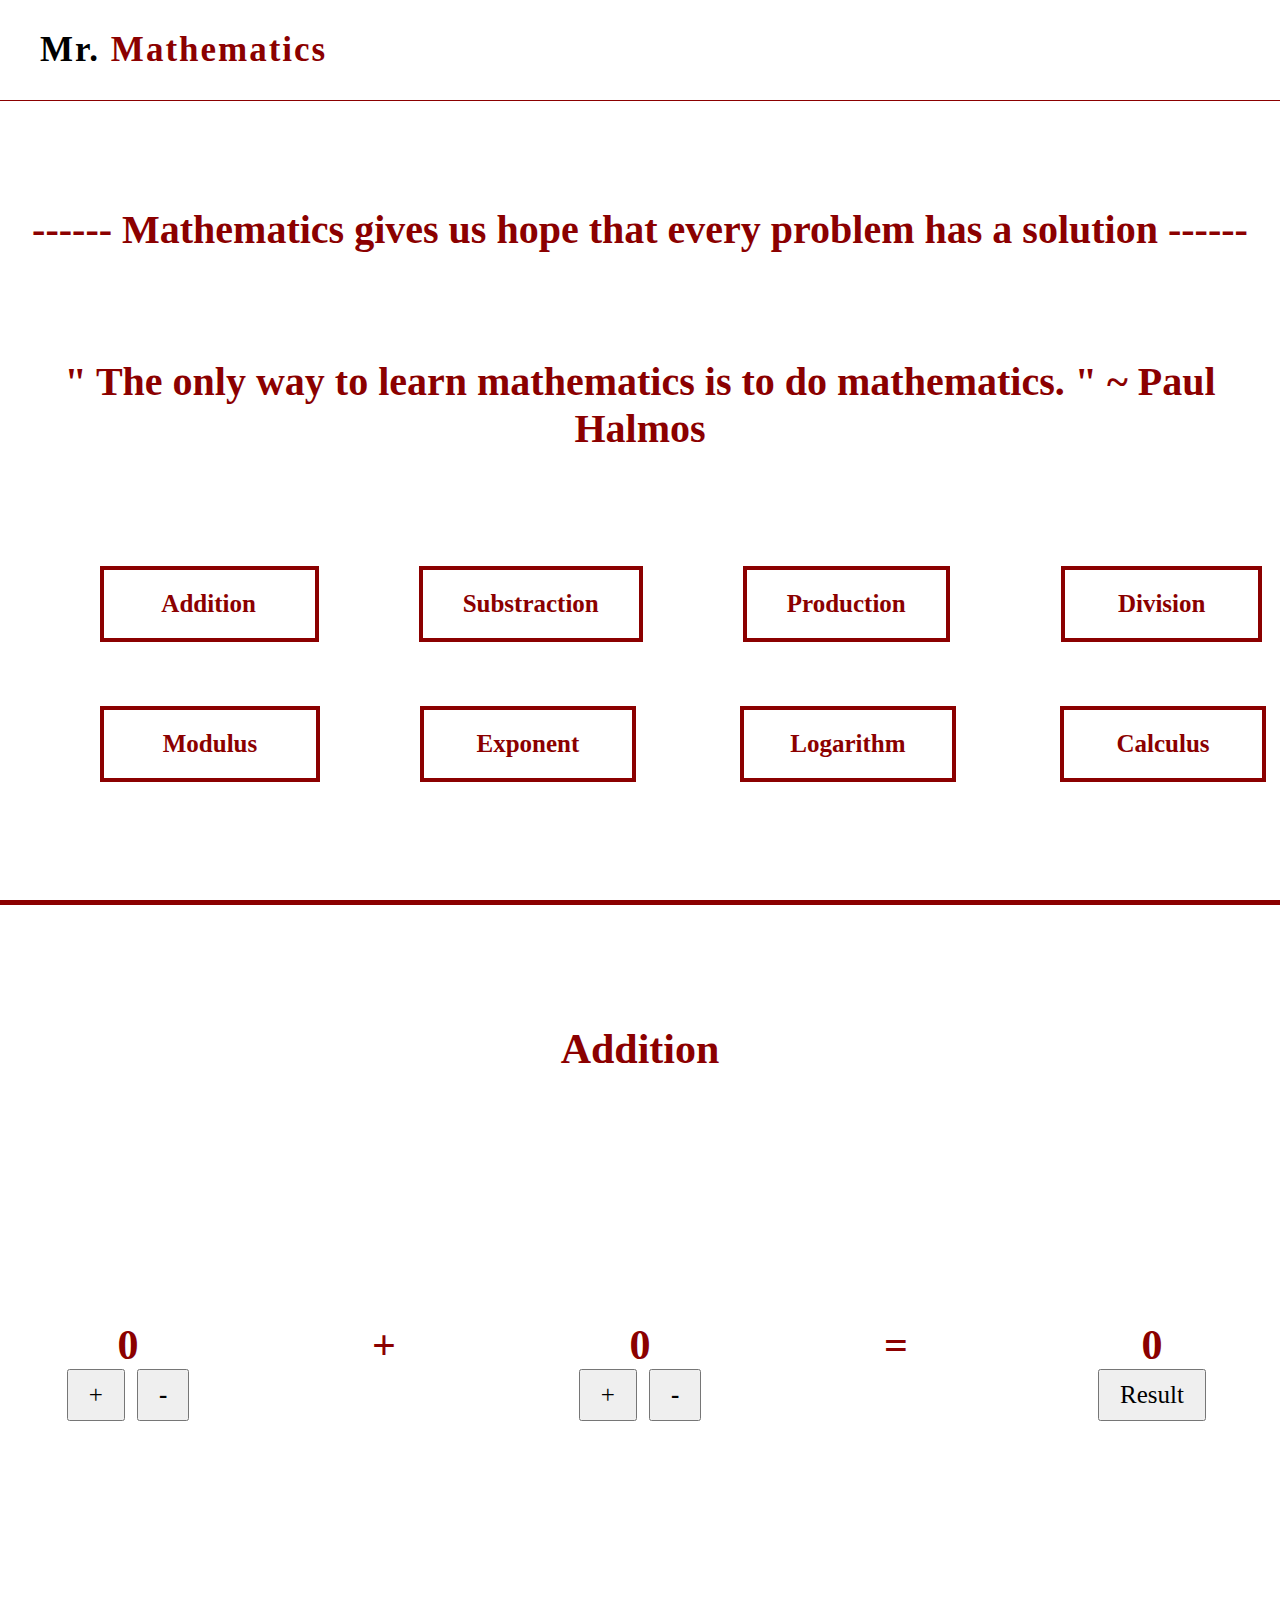
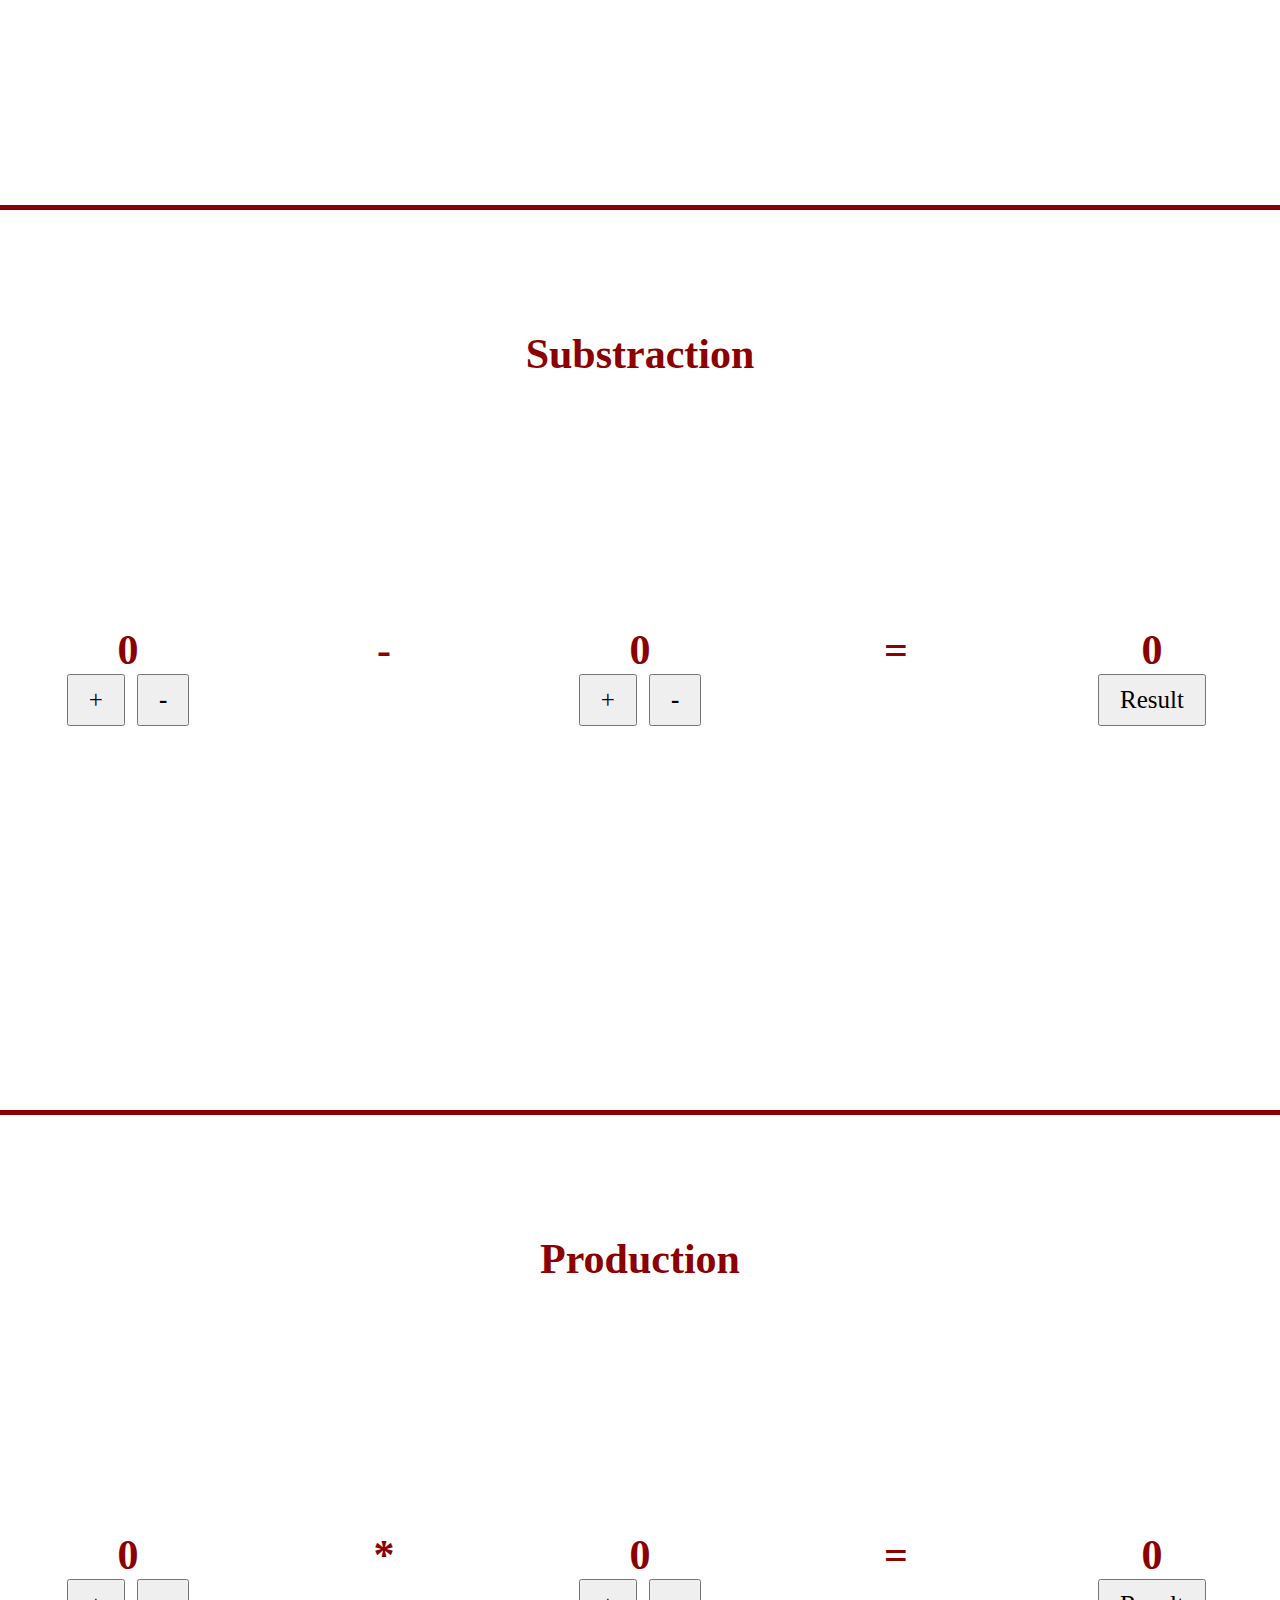
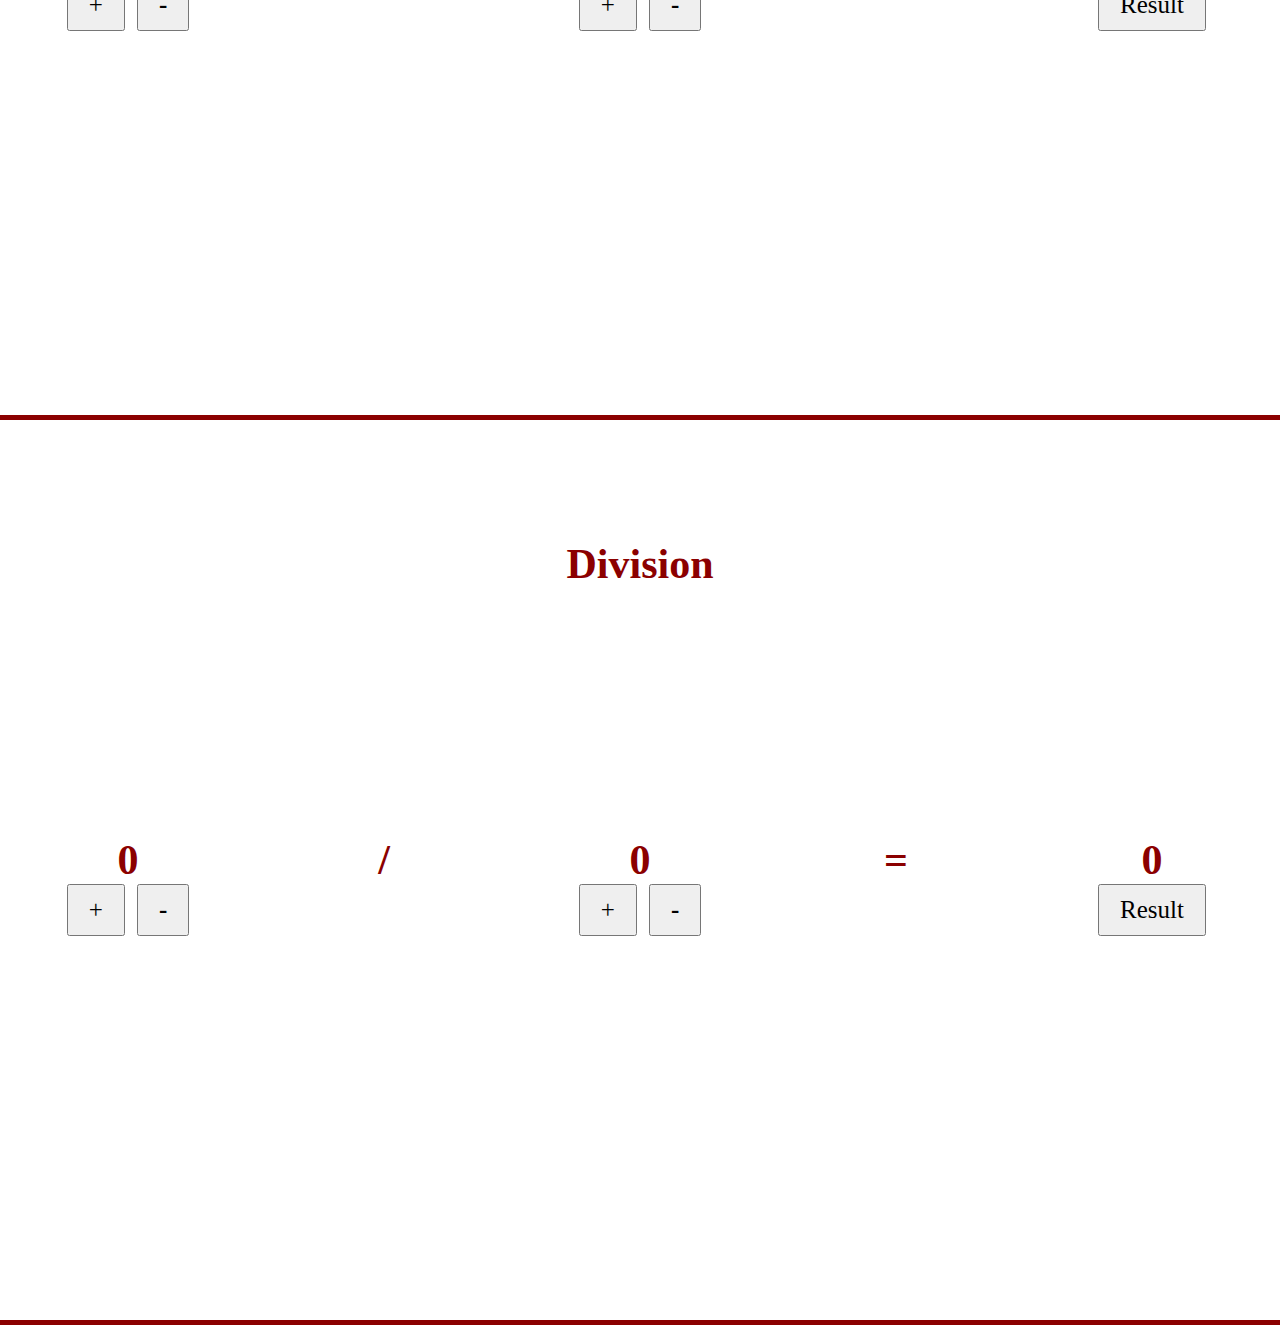
==== index.html @ 3b02fcf0 "Mr. Mathematics" ====
<!DOCTYPE html>

    <html lang="en">

        <head>

            <meta charset="UTF-8">
            <meta http-equiv="X-UA-Compatible" content="IE=edge">
            <meta name="viewport" content="width=device-width, initial-scale=1.0">
            <title>Mr. Mathematics</title>
            <link rel="stylesheet" href="main.css">

        </head>

        <body>
            
            <section class="banner">

                <div class="logo">

                    <h1><snap id="mr">Mr.</snap> <snap id="math">Mathematics</snap></h1>

                </div>

                <hr color="darkred" size="1px">

                <h3> ------ Mathematics gives us hope that every problem has a solution ------ </h3>

                <h2>" The only way to learn mathematics is to do mathematics. " ~ Paul Halmos</h2>

                <div class="row">

                    <div class="col">

                        <a href="#addition" class="button">&nbsp;&nbsp; Addition &nbsp;&nbsp;</a>

                    </div>

                    <div class="col">

                        <a href="#substraction" class="button">Substraction</a>

                    </div>

                    <div class="col">

                        <a href="#production" class="button">Production</a>

                    </div>

                    <div class="col">

                        <a href="#division" class="button">&nbsp;&nbsp;Division&nbsp;&nbsp;</a>

                    </div>

                </div>

                <div class="row">

                    <div class="col">

                        <a href="#" class="button">&nbsp;&nbsp; Modulus &nbsp;&nbsp;</a>

                    </div>

                    <div class="col">

                        <a href="#" class="button">&nbsp;&nbsp;Exponent&nbsp;&nbsp;</a>

                    </div>

                    <div class="col">

                        <a href="#" class="button">&nbsp;Logarithm&nbsp;</a>

                    </div>

                    <div class="col">

                        <a href="#" class="button">&nbsp;&nbsp;Calculus&nbsp;&nbsp;</a>

                    </div>

                </div>

            </section>

            <hr color="darkred" size="5px">

            <section class="addition" id="addition">
                
                <h1>Addition</h1>

                <div class="add-row">

                    <div class="add-col" id="add-col-1">

                        <h1 id="count-el">0</h1>
                        <button id="increment1" onclick="increment1()">+</button><snap>&nbsp;&nbsp;</snap>
                        <button id="decrement1" onclick="decrement1()">-</button>

                    </div>

                    <div class="add-col">

                        <h1>+</h1>

                    </div>

                    <div class="add-col" id="add-col-2">

                        <h1 id="count-el1">0</h1>
                        <button id="increment2" onclick="increment2()">+</button><snap>&nbsp;&nbsp;</snap>
                        <button id="decrement2" onclick="decrement2()">-</button>

                    </div>

                    <div class="add-col">

                        <h1>=</h1>

                    </div>

                    <div class="add-col" id="add-col-4">

                        <h1 id="sum-el">0</h1>
                        <button id="sum" onclick="sum()">Result</button>

                    </div>

                </div>

            </section>

            <hr color="darkred" size="5px">
            
            <section class="substraction" id="substraction">

                <h1>Substraction</h1>

                <div class="sub-row">

                    <div class="sub-col">

                        <h1 id="count-el2">0</h1>
                        <button id="increment3" onclick="increment3()">+</button><snap>&nbsp;&nbsp;</snap>
                        <button id="decrement3" onclick="decrement3()">-</button>

                    </div>

                    <div class="add-col">

                        <h1>-</h1>

                    </div>

                    <div class="sub-col">

                        <h1 id="count-el3">0</h1>
                        <button id="increment4" onclick="increment4()">+</button><snap>&nbsp;&nbsp;</snap>
                        <button id="decrement4" onclick="decrement4()">-</button>

                    </div>

                    <div class="sub-col">

                        <h1>=</h1>

                    </div>

                    <div class="sub-col">

                        <h1 id="sub-el">0</h1>
                        <button id="sub" onclick="sub()">Result</button>

                    </div>

                </div>

            </section>

            <hr color="darkred" size="5px">

            <section class="production" id="production">

                <h1>Production</h1>

                <div class="prod-row">

                    <div class="prod-col">

                        <h1 id="count-el4">0</h1>
                        <button id="increment5" onclick="increment5()">+</button><snap>&nbsp;&nbsp;</snap>
                        <button id="decrement5" onclick="decrement5()">-</button>

                    </div>

                    <div class="add-col">

                        <h1>*</h1>

                    </div>

                    <div class="prod-col">

                        <h1 id="count-el5">0</h1>
                        <button id="increment6" onclick="increment6()">+</button><snap>&nbsp;&nbsp;</snap>
                        <button id="decrement6" onclick="decrement6()">-</button>

                    </div>

                    <div class="prod-col">

                        <h1>=</h1>

                    </div>

                    <div class="prod-col">

                        <h1 id="prod-el">0</h1>
                        <button id="prod" onclick="prod()">Result</button>

                    </div>

                </div>

            </section>

            <hr color="darkred" size="5px">

            <section class="division" id="division">

                <h1>Division</h1>

                <div class="div-row">

                    <div class="div-col">

                        <h1 id="count-el6">0</h1>
                        <button id="increment7" onclick="increment7()">+</button><snap>&nbsp;&nbsp;</snap>
                        <button id="decrement7" onclick="decrement7()">-</button>

                    </div>

                    <div class="div-col">

                        <h1>/</h1>

                    </div>

                    <div class="div-col">

                        <h1 id="count-el7">0</h1>
                        <button id="increment8" onclick="increment8()">+</button><snap>&nbsp;&nbsp;</snap>
                        <button id="decrement8" onclick="decrement8()">-</button>

                    </div>

                    <div class="div-col">

                        <h1>=</h1>

                    </div>

                    <div class="div-col">

                        <h1 id="div-el">0</h1>
                        <button id="div" onclick="div()">Result</button>

                    </div>

                </div>

            </section>

            <hr color="darkred" size="5px">

            <!-- JavaScript -->

            <!-- addition -->

            <script>
                
                let countel = document.getElementById("count-el");
                let countel1 = document.getElementById("count-el1");
                let sumel = document.getElementById("sum-el");
                
                let countel2 = document.getElementById("count-el2");
                let countel3 = document.getElementById("count-el3");
                let subel = document.getElementById("sub-el");

                let countel4 = document.getElementById("count-el4");
                let countel5 = document.getElementById("count-el5");
                let prodel = document.getElementById("prod-el");

                let countel6 = document.getElementById("count-el6");
                let countel7 = document.getElementById("count-el7");
                let divel = document.getElementById("div-el");

                let count1 = 0;
                let count2 = 0;
                let sumC = 0;

                let count3 = 0;
                let count4 = 0;
                let subC = 0;

                let count5 = 0;
                let count6 = 0;
                let prodC = 0;
                
                let count7 = 0;
                let count8 = 0;
                let divC = 0;

                function increment1(){

                    count1++;
                    countel.innerText = count1;

                }

                function decrement1(){

                    count1--;
                    countel.innerText = count1;

                }

                function increment2() {
                    
                    count2++;
                    countel1.innerText = count2;

                }

                function decrement2() {

                    count2--;
                    countel1.innerText = count2;

                }

                function sum() {
                    sumC = count1 + count2;
                    sumel.innerText = sumC;
                }

                function increment3() {

                    count3++;
                    countel2.innerText = count3;

                }

                function decrement3() {

                    count3--;
                    countel2.innerText = count3;

                }

                function increment4() {

                    count4++;
                    countel3.innerText = count4;

                }

                function decrement4() {

                    count4--;
                    countel3.innerText = count4;

                }

                function sub() {
                    
                    subC = count3 - count4;
                    subel.innerText = subC;

                }

                function increment5() {

                    count5++;
                    countel4.innerText = count5;

                }

                function decrement5() {

                    count5--;
                    countel4.innerText = count5;

                }

                function increment6() {

                    count6++;
                    countel5.innerText = count6;

                }

                function decrement6() {

                    count6--;
                    countel5.innerText = count6;

                }

                function prod() {

                    prodC = count5 * count6;
                    prodel.innerText = prodC;

                }

                function increment7() {

                    count7++;
                    countel6.innerText = count7;

                }

                function decrement7() {

                    count7--;
                    countel6.innerText = count7;

                }

                function increment8() {

                    count8++;
                    countel7.innerText = count8;

                }

                function decrement8() {

                    count8--;
                    countel7.innerText = count8;

                }

                function div() {

                    divC = count7 / count8;
                    divel.innerText = divC;

                }

            </script>

        </body>

    </html>
---- main.css ----
:root{
    --text-white: #ffff;
    --text-dark: #00000;
    --text-darkred: darkred;
}

*{
    padding: 0;
    margin: 0;
    font-family: "sans-serif";
}

.banner {
    min-height: 100vh;
    width: auto;
    /* background-image: linear-gradient(rgba(117, 117, 117, 0.7), rgba(122, 122, 122, 0.7)), url("banner.jpg"); */
    background-position: center;
    background-size: cover;
    position: relative;
}

.logo h1{
    /* position: flex; */
    padding: 30px 40px;
    font-size: 35px;
    letter-spacing: 2px;
}

#mr{
    color: rgb(0, 0, 0);
}

#math{
    color: var(--text-darkred)
}

.banner h2{
    text-align: center;
    font-size: 40px;
    font-family: 'Dancing Script';
    color: var(--text-darkred);
    padding-top: 105px;
    padding-bottom: 50px;
}

.banner h3{
    text-align: center;
    font-size: 40px;
    font-family: 'Dancing Script';
    color: var(--text-darkred);
    padding-top: 105px;
}

.row{
    margin-top: 5%;
    display: flex;
    justify-content: space-between;
}

.col{
    flex-basis: 30%;
    margin-left: 100px;
}

.button{
    display: inline-block;
    text-decoration: none;
    color: var(--text-dark);
    font-size: 25px;
    font-weight: bold;
    border: 4px solid darkred;
    background: transparent;
    text-align: center;
    padding-top: 20px;
    padding-bottom: 20px;
    padding-left: 40px;
    padding-right: 40px;
    /* background: transparent; */
    position: relative;
    cursor: pointer;
    transition: 0.5s;
    color: darkred;
}

.button:hover{
    border: 4px solid rgb(0, 0, 0);
    background: transparent;
    color: #000;
}

.addition{
    min-height: 100vh;
}

.addition h1{
    text-align: center;
    padding-top: 120px;
    font-size: 42px;
    color: var(--text-darkred);
    padding-bottom: 0px;
}

.add-row{
    margin-top: 10%;
    display: flex;
    justify-content: space-between;
}

.add-col{
    flex-basis: 60%;
    text-align: center;
}

.add-col-1{
    border: 2px solid rgb(212, 182, 182);
}

#increment1{
    padding-top: 10px;
    padding-bottom: 10px;
    padding-left: 20px;
    padding-right: 20px;
    font-size: 25px;
    /* background:rgb(212, 182, 182);
    border: 1px solid rgb(212, 182, 182); */
}

#decrement1{
    padding-top: 10px;
    padding-bottom: 10px;
    padding-left: 20px;
    padding-right: 20px;
    font-size: 25px;
    font-weight: bold;
    /* background:rgb(212, 182, 182);
    border: 1px solid rgb(212, 182, 182); */
}

#increment2{
    padding-top: 10px;
    padding-bottom: 10px;
    padding-left: 20px;
    padding-right: 20px;
    font-size: 25px;
    /* background:rgb(212, 182, 182);
    border: 1px solid rgb(212, 182, 182); */
}

#decrement2{
    padding-top: 10px;
    padding-bottom: 10px;
    padding-left: 20px;
    padding-right: 20px;
    font-size: 25px;
    font-weight: bold;
    /* background:rgb(212, 182, 182);
    border: 1px solid rgb(212, 182, 182); */
}

#sum{
    padding-top: 10px;
    padding-bottom: 10px;
    padding-left: 20px;
    padding-right: 20px;
    font-size: 25px;
    font-weight: normal;
    /* background:rgb(212, 182, 182);
    border: 1px solid rgb(212, 182, 182); */
}

.substraction{
    min-height: 100vh;
}

.substraction h1{
    text-align: center;
    padding-top: 120px;
    font-size: 42px;
    color: var(--text-darkred);
    padding-bottom: 0px;
}

.sub-row{
    margin-top: 10%;
    display: flex;
    justify-content: space-between;
}

.sub-col{
    flex-basis: 60%;
    text-align: center;
}

#increment3{
    padding-top: 10px;
    padding-bottom: 10px;
    padding-left: 20px;
    padding-right: 20px;
    font-size: 25px;
    /* background:rgb(212, 182, 182);
    border: 1px solid rgb(212, 182, 182); */
}

#decrement3{
    padding-top: 10px;
    padding-bottom: 10px;
    padding-left: 20px;
    padding-right: 20px;
    font-size: 25px;
    font-weight: bold;
    /* background:rgb(212, 182, 182);
    border: 1px solid rgb(212, 182, 182); */
}

#increment4{
    padding-top: 10px;
    padding-bottom: 10px;
    padding-left: 20px;
    padding-right: 20px;
    font-size: 25px;
    /* background:rgb(212, 182, 182);
    border: 1px solid rgb(212, 182, 182); */
}

#decrement4{
    padding-top: 10px;
    padding-bottom: 10px;
    padding-left: 20px;
    padding-right: 20px;
    font-size: 25px;
    font-weight: bold;
    /* background:rgb(212, 182, 182);
    border: 1px solid rgb(212, 182, 182); */
}

#sub{
    padding-top: 10px;
    padding-bottom: 10px;
    padding-left: 20px;
    padding-right: 20px;
    font-size: 25px;
    font-weight: normal;
    /* background:rgb(212, 182, 182);
    border: 1px solid rgb(212, 182, 182); */
}

.production{
    min-height: 100vh;
}

.production h1{
    text-align: center;
    padding-top: 120px;
    font-size: 42px;
    color: var(--text-darkred);
    padding-bottom: 0px;
}

.prod-row{
    margin-top: 10%;
    display: flex;
    justify-content: space-between;
}

.prod-col{
    flex-basis: 60%;
    text-align: center;
}

.prod-col-1{
    border: 2px solid rgb(212, 182, 182);
}

#increment5{
    padding-top: 10px;
    padding-bottom: 10px;
    padding-left: 20px;
    padding-right: 20px;
    font-size: 25px;
    /* background:rgb(212, 182, 182);
    border: 1px solid rgb(212, 182, 182); */
}

#decrement5{
    padding-top: 10px;
    padding-bottom: 10px;
    padding-left: 20px;
    padding-right: 20px;
    font-size: 25px;
    font-weight: bold;
    /* background:rgb(212, 182, 182);
    border: 1px solid rgb(212, 182, 182); */
}

#increment6{
    padding-top: 10px;
    padding-bottom: 10px;
    padding-left: 20px;
    padding-right: 20px;
    font-size: 25px;
    /* background:rgb(212, 182, 182);
    border: 1px solid rgb(212, 182, 182); */
}

#decrement6{
    padding-top: 10px;
    padding-bottom: 10px;
    padding-left: 20px;
    padding-right: 20px;
    font-size: 25px;
    font-weight: bold;
    /* background:rgb(212, 182, 182);
    border: 1px solid rgb(212, 182, 182); */
}

#prod{
    padding-top: 10px;
    padding-bottom: 10px;
    padding-left: 20px;
    padding-right: 20px;
    font-size: 25px;
    font-weight: normal;
    /* background:rgb(212, 182, 182);
    border: 1px solid rgb(212, 182, 182); */
}

.division{
    min-height: 100vh;
}

.division h1{
    text-align: center;
    padding-top: 120px;
    font-size: 42px;
    color: var(--text-darkred);
    padding-bottom: 0px;
}

.div-row{
    margin-top: 10%;
    display: flex;
    justify-content: space-between;
}

.div-col{
    flex-basis: 60%;
    text-align: center;
}

.div-col-1{
    border: 2px solid rgb(212, 182, 182);
}

#increment7{
    padding-top: 10px;
    padding-bottom: 10px;
    padding-left: 20px;
    padding-right: 20px;
    font-size: 25px;
    /* background:rgb(212, 182, 182);
    border: 1px solid rgb(212, 182, 182); */
}

#decrement7{
    padding-top: 10px;
    padding-bottom: 10px;
    padding-left: 20px;
    padding-right: 20px;
    font-size: 25px;
    font-weight: bold;
    /* background:rgb(212, 182, 182);
    border: 1px solid rgb(212, 182, 182); */
}

#increment8{
    padding-top: 10px;
    padding-bottom: 10px;
    padding-left: 20px;
    padding-right: 20px;
    font-size: 25px;
    /* background:rgb(212, 182, 182);
    border: 1px solid rgb(212, 182, 182); */
}

#decrement8{
    padding-top: 10px;
    padding-bottom: 10px;
    padding-left: 20px;
    padding-right: 20px;
    font-size: 25px;
    font-weight: bold;
    /* background:rgb(212, 182, 182);
    border: 1px solid rgb(212, 182, 182); */
}

#div{
    padding-top: 10px;
    padding-bottom: 10px;
    padding-left: 20px;
    padding-right: 20px;
    font-size: 25px;
    font-weight: normal;
    /* background:rgb(212, 182, 182);
    border: 1px solid rgb(212, 182, 182); */
}
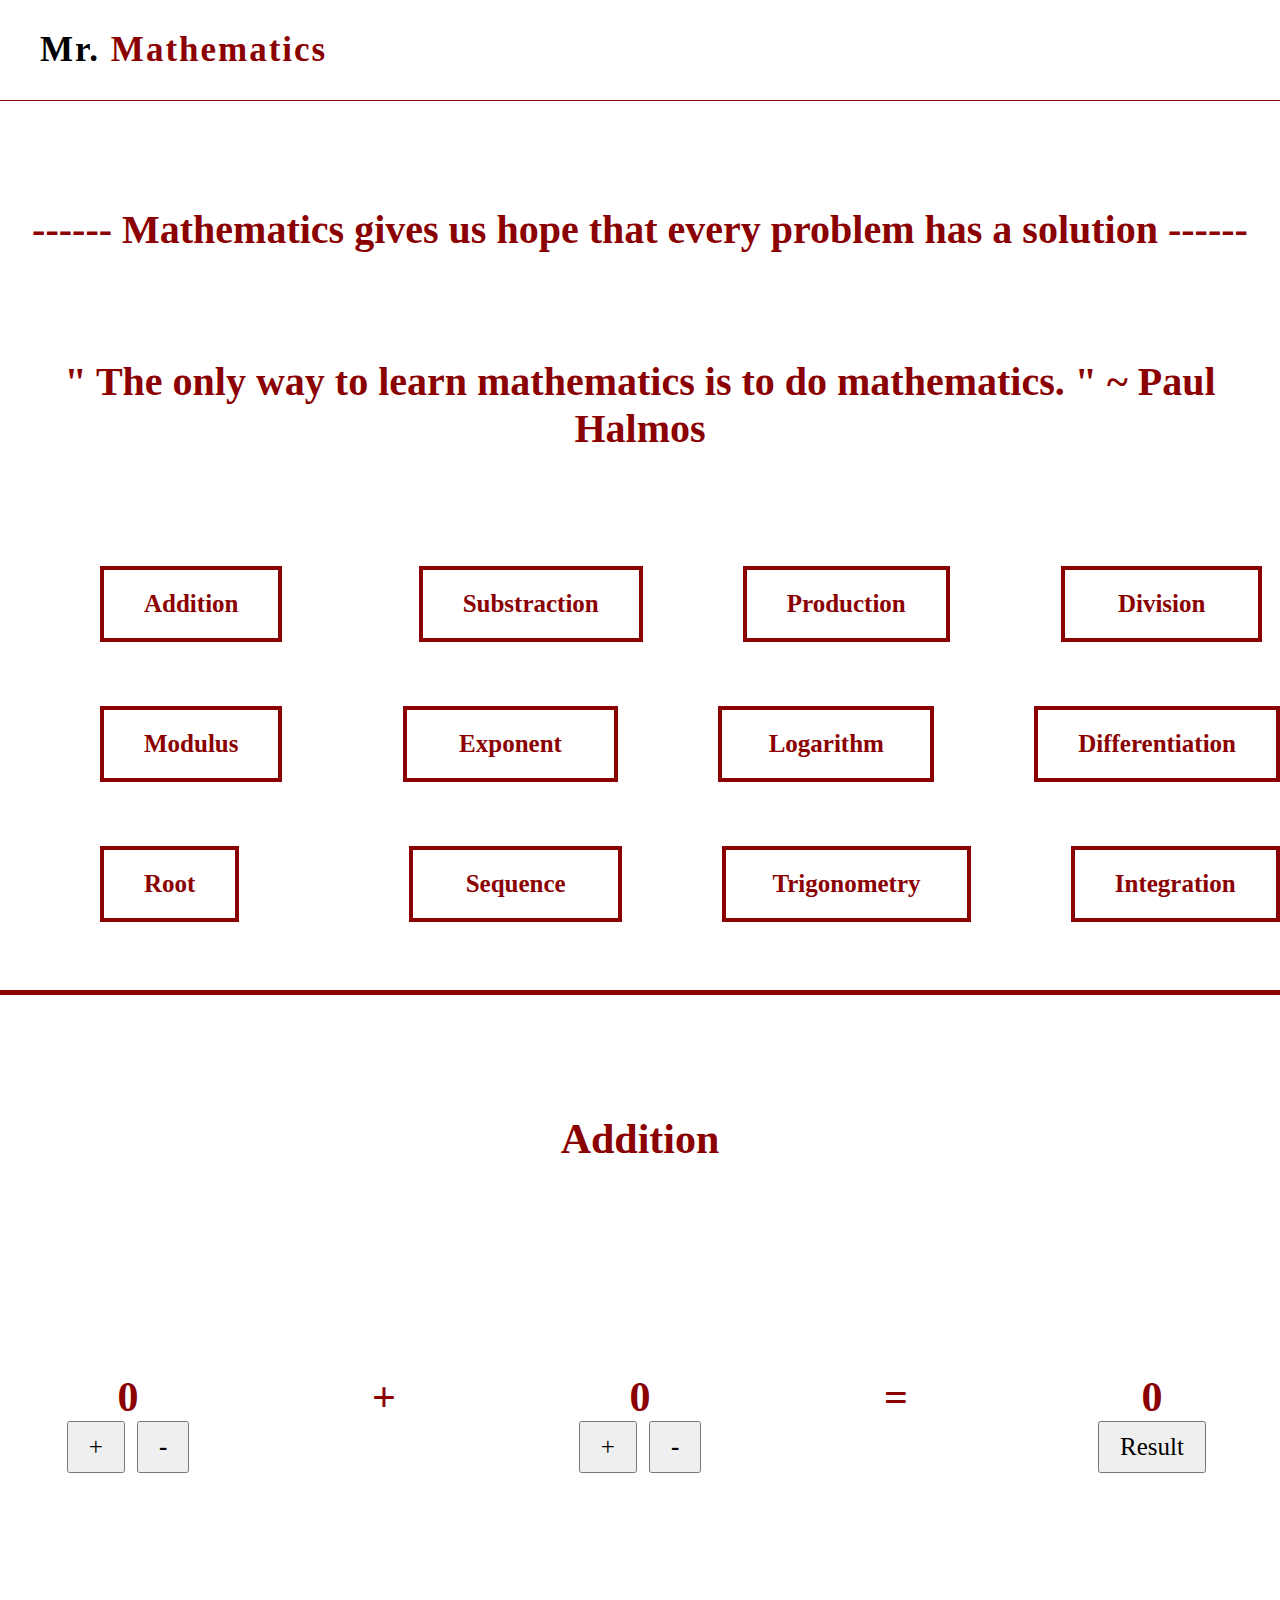
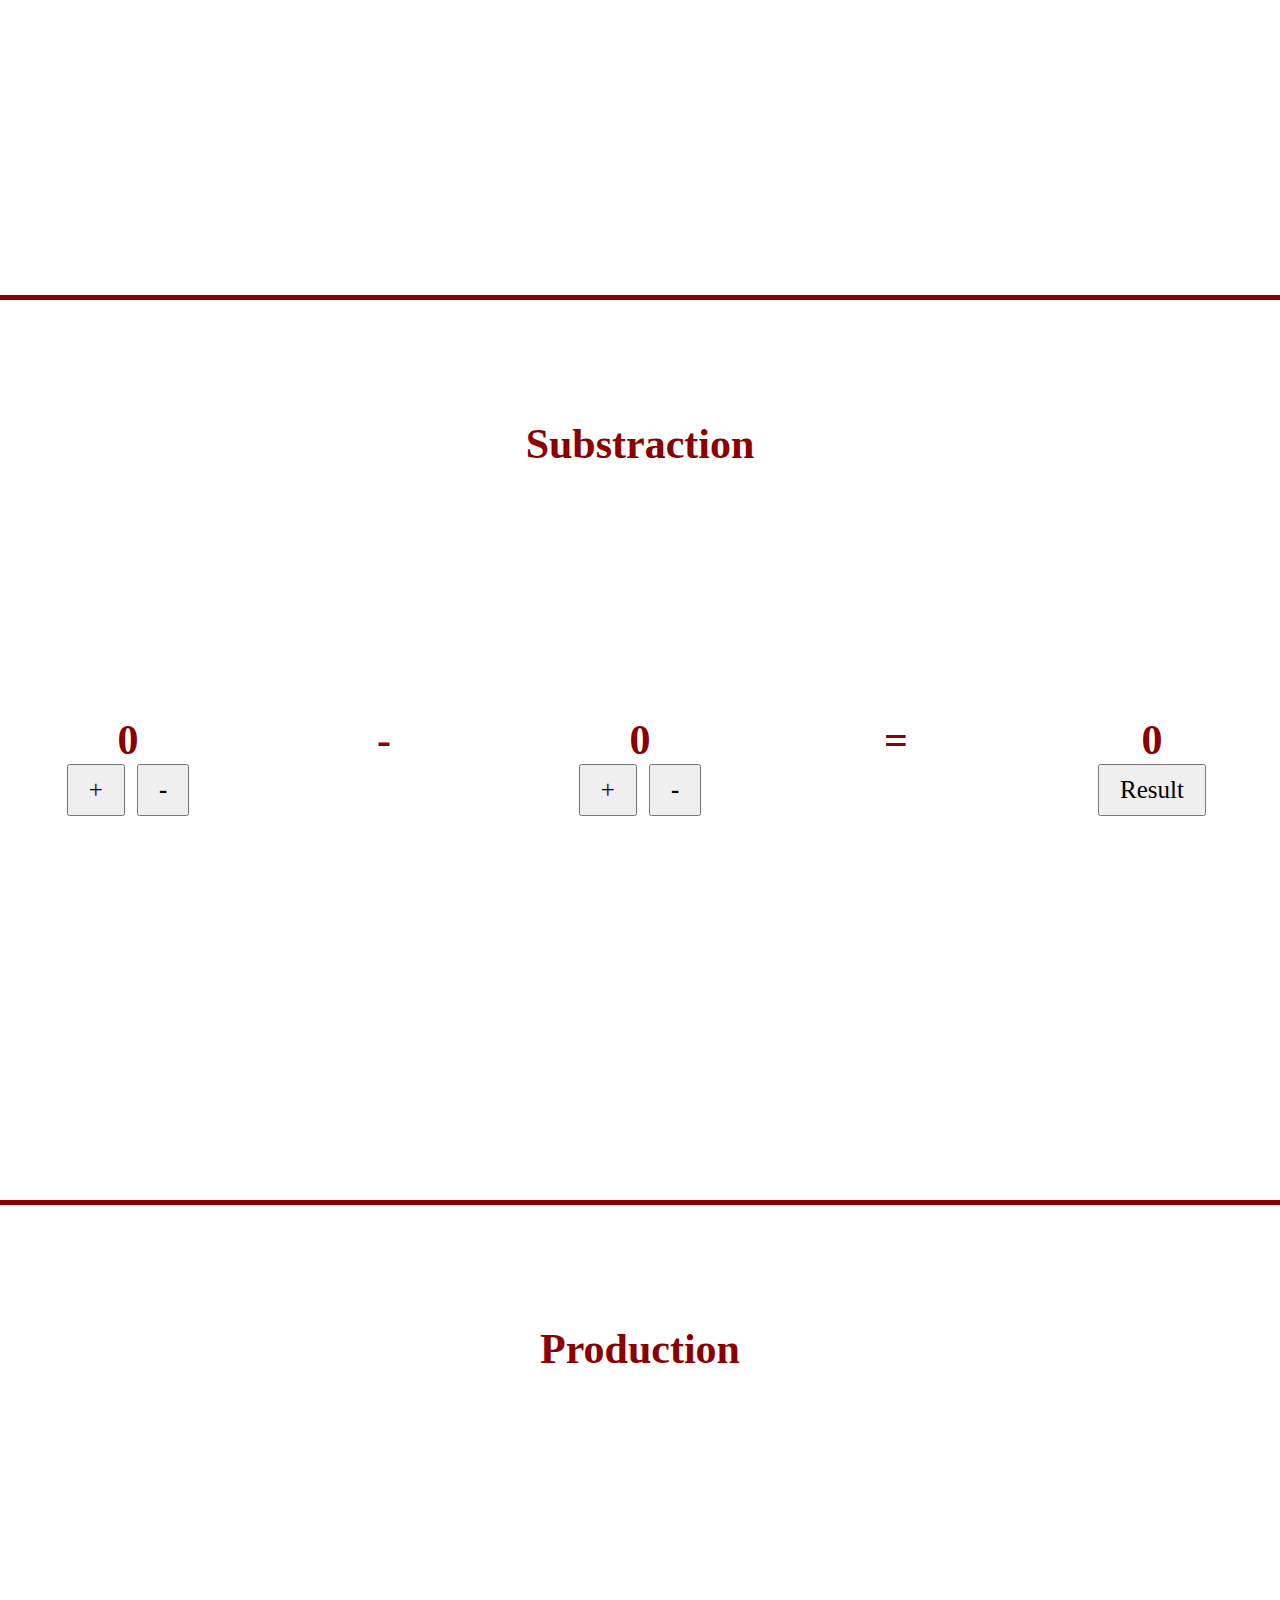
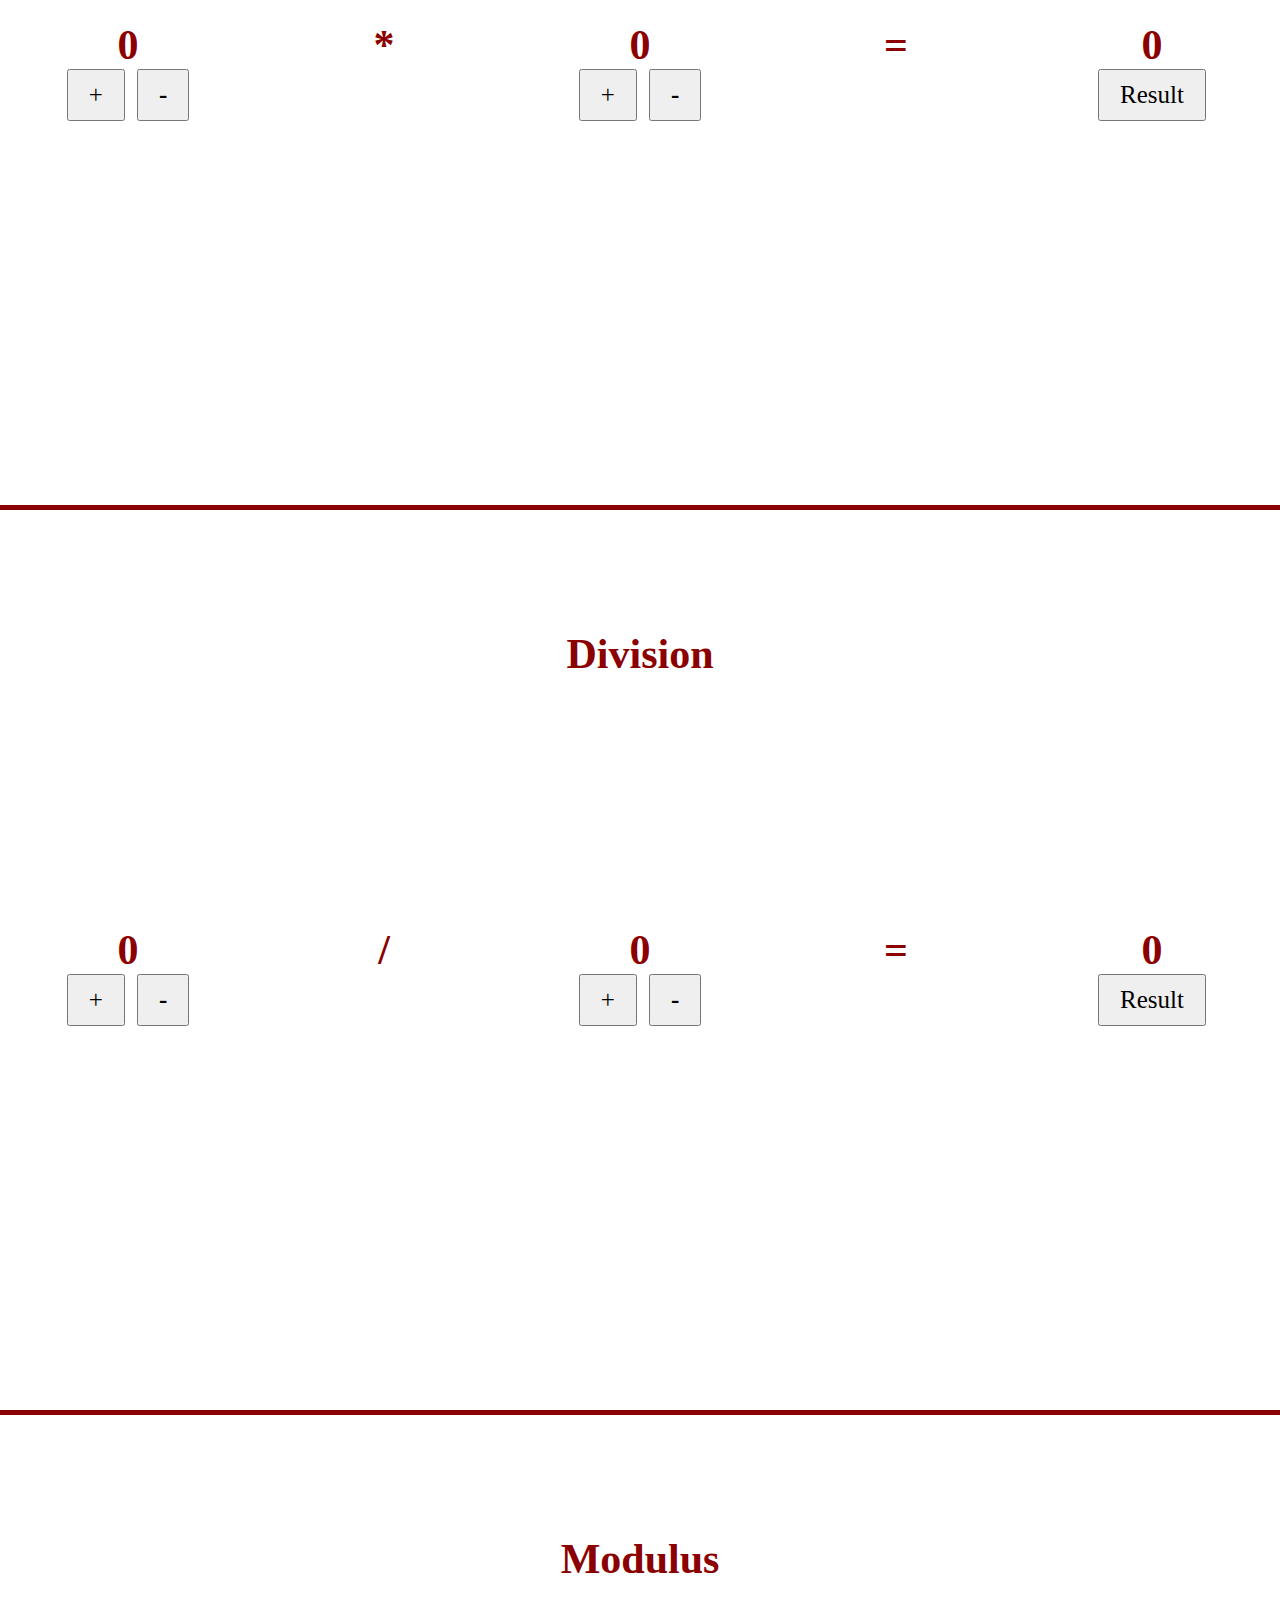
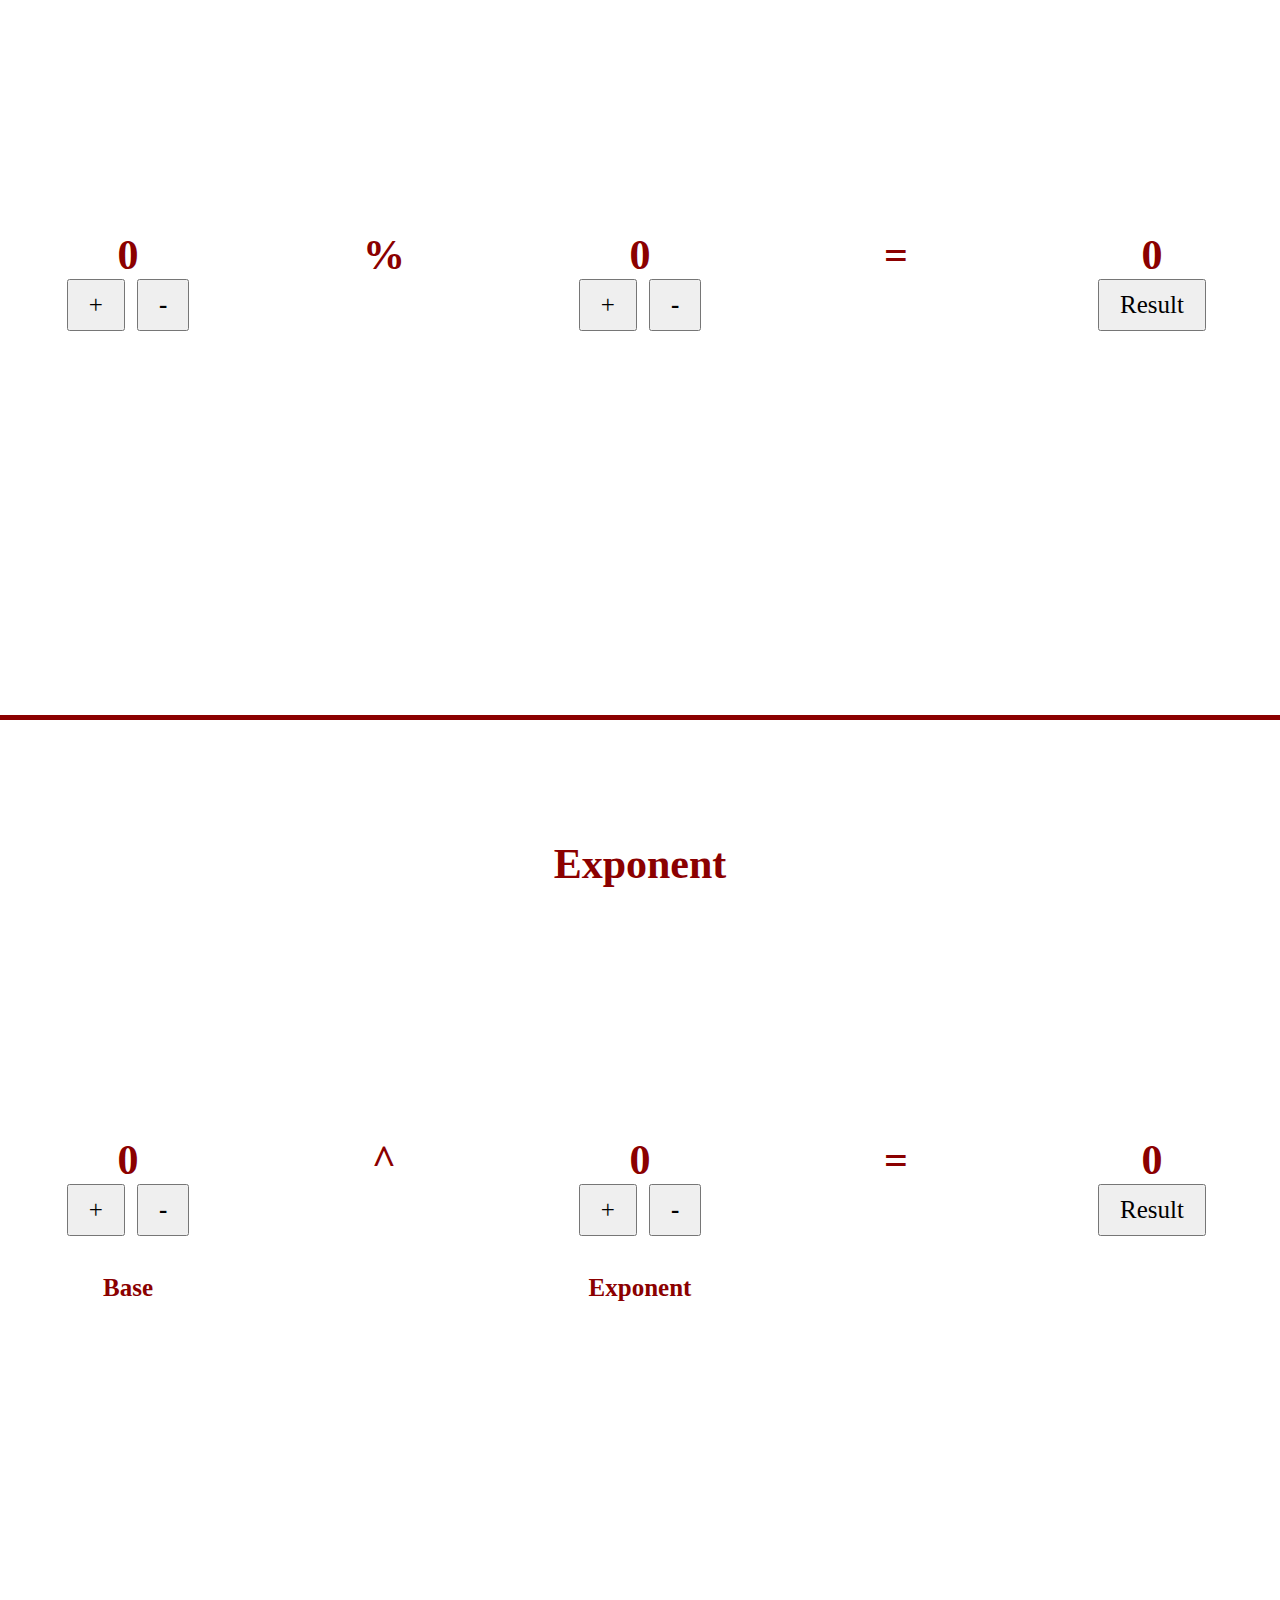
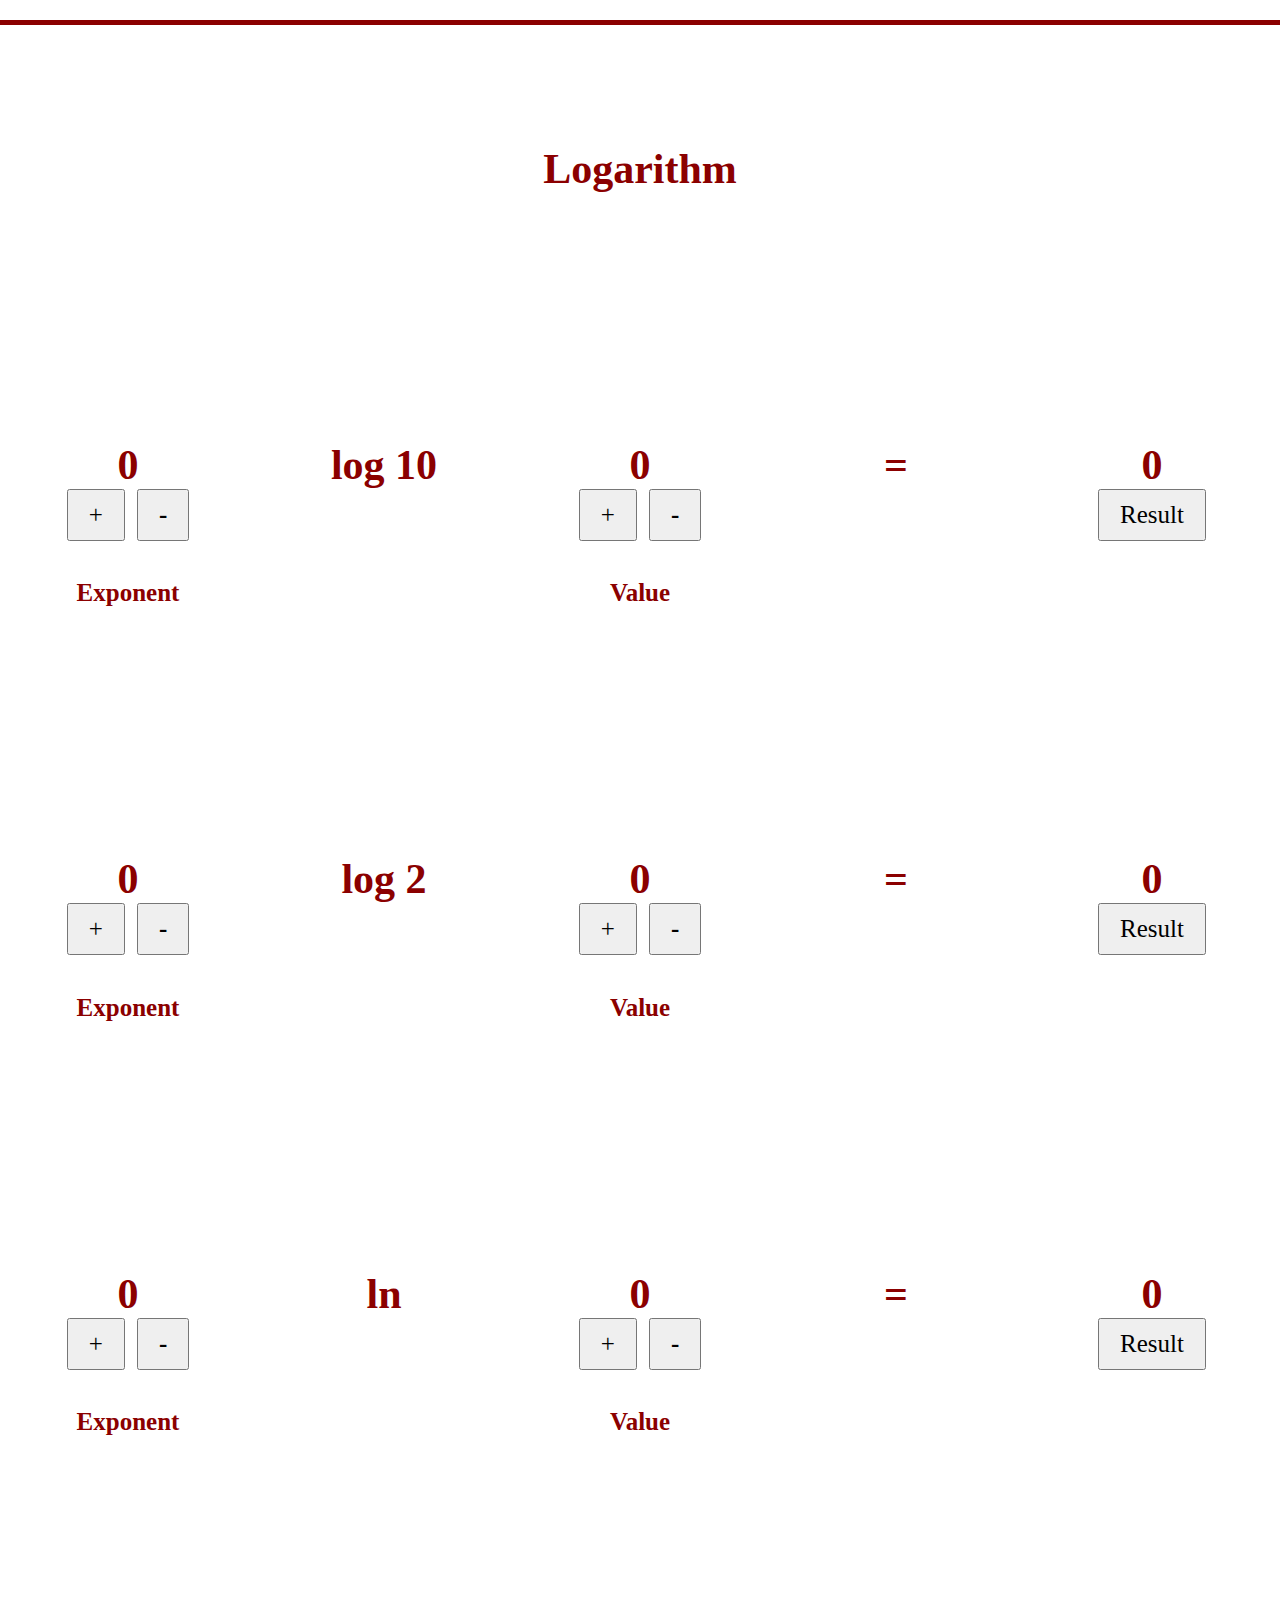
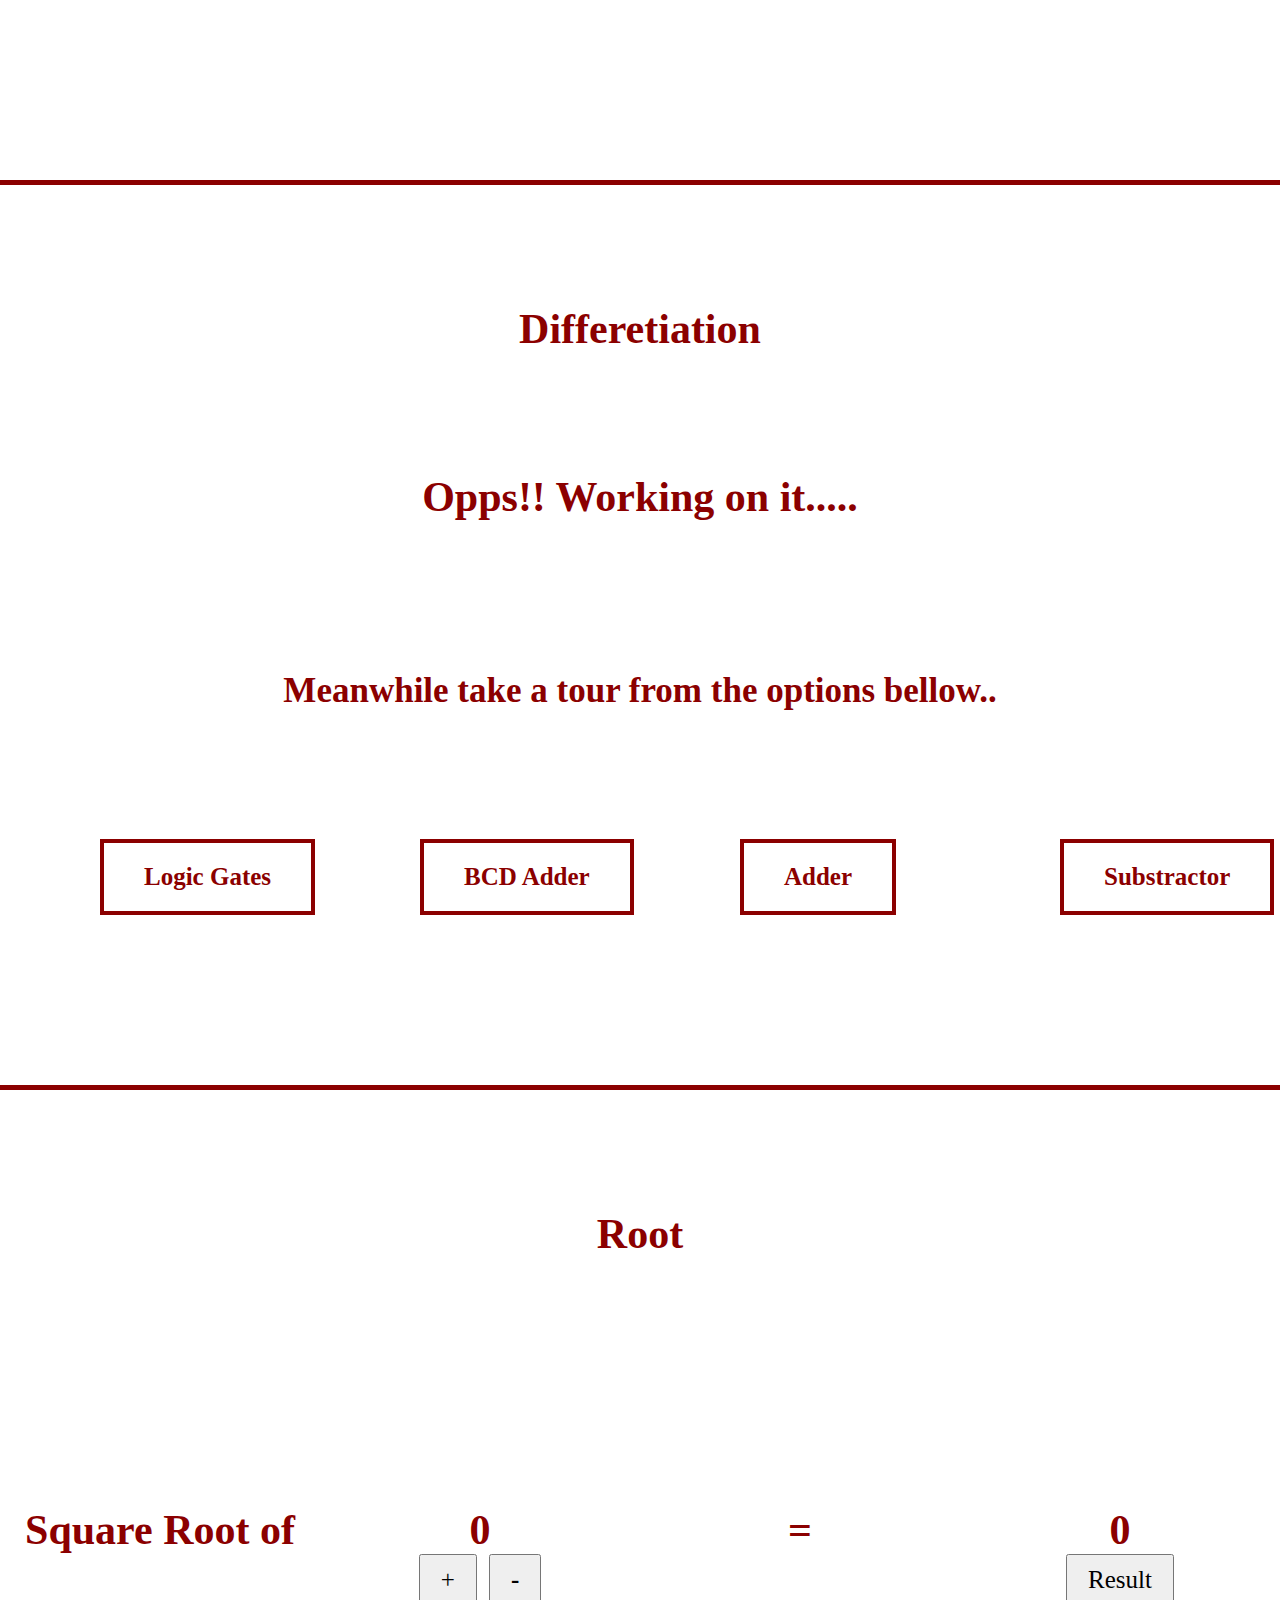
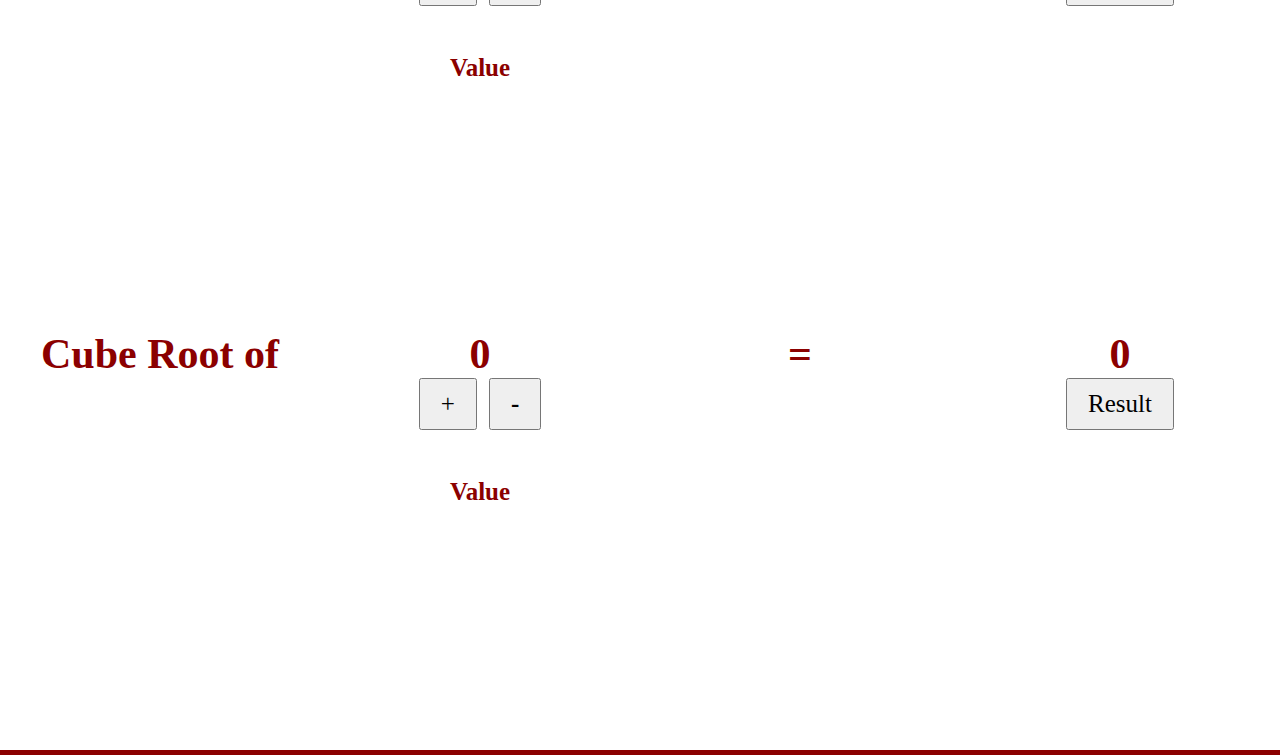
==== commit 7569be47: "Mr.Mathematics" ====
--- a/index.html
+++ b/index.html
@@ -14,7 +14,7 @@
 
         <body>
             
-            <section class="banner">
+            <section class="banner" id="banner">
 
                 <div class="logo">
 
@@ -32,7 +32,7 @@
 
                     <div class="col">
 
-                        <a href="#addition" class="button">&nbsp;&nbsp; Addition &nbsp;&nbsp;</a>
+                        <a href="#addition" class="button">Addition</a>
 
                     </div>
 
@@ -60,25 +60,53 @@
 
                     <div class="col">
 
-                        <a href="#" class="button">&nbsp;&nbsp; Modulus &nbsp;&nbsp;</a>
-
-                    </div>
-
-                    <div class="col">
-
-                        <a href="#" class="button">&nbsp;&nbsp;Exponent&nbsp;&nbsp;</a>
-
-                    </div>
-
-                    <div class="col">
-
-                        <a href="#" class="button">&nbsp;Logarithm&nbsp;</a>
-
-                    </div>
-
-                    <div class="col">
-
-                        <a href="#" class="button">&nbsp;&nbsp;Calculus&nbsp;&nbsp;</a>
+                        <a href="#" class="button">Modulus</a>
+
+                    </div>
+
+                    <div class="col">
+
+                        <a href="#exponent" class="button">&nbsp;&nbsp;Exponent&nbsp;&nbsp;</a>
+
+                    </div>
+
+                    <div class="col">
+
+                        <a href="#logarithm" class="button">&nbsp;Logarithm&nbsp;</a>
+
+                    </div>
+
+                    <div class="col">
+
+                        <a href="#differentiation" class="button">Differentiation</a>
+
+                    </div>
+
+                </div>
+
+                <div class="row">
+
+                    <div class="col">
+
+                        <a href="#root" class="button">Root</a>
+
+                    </div>
+
+                    <div class="col">
+
+                        <a href="#exponent" class="button">&nbsp;&nbsp;Sequence&nbsp;&nbsp;</a>
+
+                    </div>
+
+                    <div class="col">
+
+                        <a href="#logarithm" class="button">&nbsp;Trigonometry&nbsp;</a>
+
+                    </div>
+
+                    <div class="col">
+
+                        <a href="#calculus" class="button">Integration</a>
 
                     </div>
 
@@ -131,6 +159,16 @@
 
                 </div>
 
+                <!-- <div class="add-row">
+
+                    <div class="add-col" id="return-top">
+
+                        <a href="#banner">Top</a>
+
+                    </div>
+
+                </div> -->
+
             </section>
 
             <hr color="darkred" size="5px">
@@ -267,6 +305,361 @@
 
                         <h1 id="div-el">0</h1>
                         <button id="div" onclick="div()">Result</button>
+
+                    </div>
+
+                </div>
+
+            </section>
+
+            <hr color="darkred" size="5px">
+
+            <section class="modulus" id="modulus">
+
+                <h1>Modulus</h1>
+
+                <div class="mod-row">
+
+                    <div class="mod-col">
+
+                        <h1 id="count-el8">0</h1>
+                        <button id="increment9" onclick="increment9()">+</button><snap>&nbsp;&nbsp;</snap>
+                        <button id="decrement9" onclick="decrement9()">-</button>
+
+                    </div>
+
+                    <div class="mod-col">
+
+                        <h1>%</h1>
+
+                    </div>
+
+                    <div class="mod-col">
+
+                        <h1 id="count-el9">0</h1>
+                        <button id="increment10" onclick="increment10()">+</button><snap>&nbsp;&nbsp;</snap>
+                        <button id="decrement10" onclick="decrement10()">-</button>
+
+                    </div>
+
+                    <div class="mod-col">
+
+                        <h1>=</h1>
+
+                    </div>
+
+                    <div class="mod-col">
+
+                        <h1 id="mod-el">0</h1>
+                        <button id="mod" onclick="mod()">Result</button>
+
+                    </div>
+
+                </div>
+
+            </section>
+
+            <hr color="darkred" size="5px">
+
+            <section class="exponent" id="exponent">
+
+                <h1>Exponent</h1>
+
+                <div class="exp-row">
+
+                    <div class="exp-col">
+
+                        <h1 id="count-el10">0</h1>
+                        <button id="increment11" onclick="increment11()">+</button><snap>&nbsp;&nbsp;</snap>
+                        <button id="decrement11" onclick="decrement11()">-</button>
+                        <h3>Base</h3>
+
+                    </div>
+
+                    <div class="exp-col">
+
+                        <h1>^</h1>
+
+                    </div>
+
+                    <div class="exp-col">
+
+                        <h1 id="count-el11">0</h1>
+                        <button id="increment12" onclick="increment12()">+</button><snap>&nbsp;&nbsp;</snap>
+                        <button id="decrement12" onclick="decrement12()">-</button>
+                        <h3>Exponent</h3>
+
+                    </div>
+
+                    <div class="exp-col">
+
+                        <h1>=</h1>
+
+                    </div>
+
+                    <div class="exp-col">
+
+                        <h1 id="exp-el">0</h1>
+                        <button id="exp" onclick="exp()">Result</button>
+
+                    </div>
+
+                </div>
+
+            </section>
+
+            <hr color="darkred" size="5px">
+
+            <section class="logarithm" id="logarithm">
+
+                <h1>Logarithm</h1>
+
+                <!-- <h3>[Base 10]</h3> -->
+
+                <div class="log-row">
+
+                    <div class="log-col">
+
+                        <h1 id="count-el12">0</h1>
+                        <button id="increment13" onclick="increment13()">+</button><snap>&nbsp;&nbsp;</snap>
+                        <button id="decrement13" onclick="decrement13()">-</button>
+                        <h3>Exponent</h3>
+
+                    </div>
+
+                    <div class="log-col">
+
+                        <h1>log 10</h1>
+
+                    </div>
+
+                    <div class="log-col">
+
+                        <h1 id="count-el13">0</h1>
+                        <button id="increment14" onclick="increment14()">+</button><snap>&nbsp;&nbsp;</snap>
+                        <button id="decrement14" onclick="decrement14()">-</button>
+                        <h3>Value</h3>
+
+                    </div>
+
+                    <div class="log-col">
+
+                        <h1>=</h1>
+
+                    </div>
+
+                    <div class="log-col">
+
+                        <h1 id="log-el">0</h1>
+                        <button id="loga" onclick="loga()">Result</button>
+
+                    </div>
+
+                </div>
+
+                <!-- <hr color="darkred" size="5px"> -->
+
+                <div class="log2-row">
+
+                    <div class="log2-col">
+
+                        <h1 id="count-el14">0</h1>
+                        <button id="increment15" onclick="increment15()">+</button><snap>&nbsp;&nbsp;</snap>
+                        <button id="decrement15" onclick="decrement15()">-</button>
+                        <h3>Exponent</h3>
+
+                    </div>
+
+                    <div class="log2-col">
+
+                        <h1>log 2</h1>
+
+                    </div>
+
+                    <div class="log2-col">
+
+                        <h1 id="count-el15">0</h1>
+                        <button id="increment16" onclick="increment16()">+</button><snap>&nbsp;&nbsp;</snap>
+                        <button id="decrement16" onclick="decrement16()">-</button>
+                        <h3>Value</h3>
+
+                    </div>
+
+                    <div class="log2-col">
+
+                        <h1>=</h1>
+
+                    </div>
+
+                    <div class="log2-col">
+
+                        <h1 id="log2-el">0</h1>
+                        <button id="loga2" onclick="loga2()">Result</button>
+
+                    </div>
+
+                </div>
+
+                <div class="ln-row">
+
+                    <div class="ln-col">
+
+                        <h1 id="count-el16">0</h1>
+                        <button id="increment17" onclick="increment17()">+</button><snap>&nbsp;&nbsp;</snap>
+                        <button id="decrement17" onclick="decrement17()">-</button>
+                        <h3>Exponent</h3>
+
+                    </div>
+
+                    <div class="ln-col">
+
+                        <h1>ln</h1>
+
+                    </div>
+
+                    <div class="ln-col">
+
+                        <h1 id="count-el17">0</h1>
+                        <button id="increment18" onclick="increment18()">+</button><snap>&nbsp;&nbsp;</snap>
+                        <button id="decrement18" onclick="decrement18()">-</button>
+                        <h3>Value</h3>
+
+                    </div>
+
+                    <div class="ln-col">
+
+                        <h1>=</h1>
+
+                    </div>
+
+                    <div class="ln-col">
+
+                        <h1 id="ln-el">0</h1>
+                        <button id="ln" onclick="ln()">Result</button>
+
+                    </div>
+
+                </div>
+
+            </section>
+
+            <hr color="darkred" size="5px">
+
+            <section class="differentiation" id="differentiation">
+                
+                <h1>Differetiation</h1>
+
+                <h1>Opps!! Working on it.....</h1>
+
+                <h2>Meanwhile take a tour from the options bellow..</h2>
+
+                <div class="diff-row">
+                    
+                    <div class="diff-col">
+                        
+                        <a href="logic-gates.html" class="button" target="_blank">Logic Gates</a>
+
+                    </div>
+
+                    <div class="diff-col">
+                        
+                        <a href="bcd-adder.html" class="button">BCD Adder</a>
+
+                    </div>
+
+                    <div class="diff-col">
+                        
+                        <a href="adder.html" class="button">Adder</a>
+
+                    </div>
+
+                    <div class="diff-col">
+                        
+                        <a href="substractor.html" class="button">Substractor</a>
+
+                    </div>
+
+                </div>
+
+            </section>
+
+            <hr color="darkred" size="5px">
+
+            <section class="root" id="root">
+
+                <h1>Root</h1>
+
+                <div class="sr-row">
+
+                    <div class="sr-col">
+
+                        <h1>Square Root of</h1>
+
+                    </div>
+
+                    <!-- <div class="log2-col">
+
+                        <h1>log 2</h1>
+
+                    </div> -->
+
+                    <div class="sr-col">
+
+                        <h1 id="count-el18">0</h1>
+                        <button id="increment19" onclick="increment19()">+</button><snap>&nbsp;&nbsp;</snap>
+                        <button id="decrement19" onclick="decrement19()">-</button>
+                        <h3>Value</h3>
+
+                    </div>
+
+                    <div class="sr-col">
+
+                        <h1>=</h1>
+
+                    </div>
+
+                    <div class="sr-col">
+
+                        <h1 id="sr-el">0</h1>
+                        <button id="sr" onclick="sr()">Result</button>
+
+                    </div>
+
+                </div>
+
+                <div class="cr-row">
+
+                    <div class="cr-col">
+
+                        <h1>Cube Root of</h1>
+
+                    </div>
+
+                    <!-- <div class="log2-col">
+
+                        <h1>log 2</h1>
+
+                    </div> -->
+
+                    <div class="cr-col">
+
+                        <h1 id="count-el19">0</h1>
+                        <button id="increment20" onclick="increment20()">+</button><snap>&nbsp;&nbsp;</snap>
+                        <button id="decrement20" onclick="decrement20()">-</button>
+                        <h3>Value</h3>
+
+                    </div>
+
+                    <div class="cr-col">
+
+                        <h1>=</h1>
+
+                    </div>
+
+                    <div class="cr-col">
+
+                        <h1 id="cr-el">0</h1>
+                        <button id="cr" onclick="cr()">Result</button>
 
                     </div>
 
@@ -298,6 +691,28 @@
                 let countel7 = document.getElementById("count-el7");
                 let divel = document.getElementById("div-el");
 
+                let countel8 = document.getElementById("count-el8");
+                let countel9 = document.getElementById("count-el9");
+                let mod_el = document.getElementById("mod-el");
+
+                let countel10 = document.getElementById("count-el10");
+                let countel11 = document.getElementById("count-el11");
+                let expel = document.getElementById("exp-el");
+
+                let countel12 = document.getElementById("count-el12");
+                let countel13 = document.getElementById("count-el13");
+                let logel = document.getElementById("log-el");
+
+                let countel14 = document.getElementById("count-el14");
+                let countel15 = document.getElementById("count-el15");
+                let log2el = document.getElementById("log2-el");
+
+                let countel18 = document.getElementById("count-el18");
+                let srel = document.getElementById("sr-el");
+
+                let countel19 = document.getElementById("count-el19");
+                let crel = document.getElementById("cr-el");
+
                 let count1 = 0;
                 let count2 = 0;
                 let sumC = 0;
@@ -314,6 +729,28 @@
                 let count8 = 0;
                 let divC = 0;
 
+                let count9 = 0;
+                let count10 = 0;
+                let moduC = 0;
+
+                let count11 = 0;
+                let count12 = 0;
+                let expC = 0;
+
+                let count13 = 0;
+                let count14 = 0;
+                let logaC = 0;
+
+                let count15 = 0;
+                let count16 = 0;
+                let loga2C = 0;
+
+                let count17 = 0;
+                let sroot = 0;
+
+                let count18 = 0;
+                let croot = 0;
+
                 function increment1(){
 
                     count1++;
@@ -452,6 +889,188 @@
 
                 }
 
+                function increment9() {
+                    
+                    count9++;
+                    countel8.innerText = count9;
+
+                }
+
+                function decrement9() {
+                    
+                    count9--;
+                    countel8.innerText = count9;
+
+                }
+
+                function increment10() {
+
+                    count10++;
+                    countel9.innerText = count10;
+
+                }
+
+                function decrement10() {
+
+                    count10--;
+                    countel9.innerText = count10;
+
+                }
+
+                function mod() {
+
+                    moduC = count9 % count10;
+                    mod_el.innerText = moduC;
+
+                }
+
+                function increment11() {
+
+                    count11++;
+                    countel10.innerText = count11;
+
+                }
+
+                function decrement11() {
+
+                    count11--;
+                    countel10.innerText = count11;
+
+                }
+
+                function increment12() {
+
+                    count12++;
+                    countel11.innerText = count12;
+
+                }
+
+                function decrement12() {
+
+                    count12--;
+                    countel11.innerText = count12;
+
+                }
+
+                function exp() {
+
+                    expC = Math.pow(count11, count12);
+                    expel.innerText = expC;
+
+                }
+
+                function increment13() {
+
+                    count13++;
+                    countel12.innerText = count13;
+
+                }
+
+                function decrement13() {
+
+                    count13--;
+                    countel12.innerText = count13;
+
+                }
+
+                function increment14() {
+
+                    count14++;
+                    countel13.innerText = count14;
+
+                }
+
+                function decrement14() {
+
+                    count14--;
+                    countel13.innerText = count14;
+
+                }
+
+                function loga() {
+
+                    logaC = count13 * Math.log10(count14);
+                    logel.innerText = logaC;
+
+                }
+
+                function increment15() {
+
+                    count15++;
+                    countel14.innerText = count15;
+
+                }
+
+                function decrement15() {
+
+                    count15--;
+                    countel14.innerText = count15;
+
+                }
+
+                function increment16() {
+
+                    count16++;
+                    countel15.innerText = count16;
+
+                }
+
+                function decrement16() {
+
+                    count16--;
+                    countel15.innerText = count16;
+
+                }
+
+                function loga2() {
+
+                    loga2C = count15 * Math.log2(count16);
+                    log2el.innerText = loga2C;
+
+                }
+
+                function increment19() {
+
+                    count17++;
+                    countel18.innerText = count17;
+
+                }
+
+                function decrement19() {
+
+                    count17--;
+                    countel18.innerText = count17;
+
+                }
+
+                function sr() {
+
+                    sroot = Math.sqrt(count17);
+                    srel.innerText = sroot;
+
+                }
+
+                function increment20() {
+
+                    count18++;
+                    countel19.innerText = count18;
+
+                }
+
+                function decrement20() {
+
+                    count18--;
+                    countel19.innerText = count18;
+
+                }
+
+                function cr() {
+                    
+                    croot = Math.cbrt(count18);
+                    crel.innerText = croot;
+
+                }
+
             </script>
 
         </body>
--- a/main.css
+++ b/main.css
@@ -11,7 +11,7 @@
 }
 
 .banner {
-    min-height: 100vh;
+    min-height: 110vh;
     width: auto;
     /* background-image: linear-gradient(rgba(117, 117, 117, 0.7), rgba(122, 122, 122, 0.7)), url("banner.jpg"); */
     background-position: center;
@@ -83,9 +83,9 @@
 }
 
 .button:hover{
-    border: 4px solid rgb(0, 0, 0);
-    background: transparent;
-    color: #000;
+    border: 4px solid darkred;
+    background: darkred;
+    color: #ffffff;
 }
 
 .addition{
@@ -101,7 +101,7 @@
 }
 
 .add-row{
-    margin-top: 10%;
+    margin-top: 7%;
     display: flex;
     justify-content: space-between;
 }
@@ -115,6 +115,21 @@
     border: 2px solid rgb(212, 182, 182);
 }
 
+/* #return-top a{
+    text-decoration: none;
+    text-align: center;
+    border: 4px solid darkred;
+    padding-top: 20px;
+    padding-bottom: 20px;
+    padding-left: 40px;
+    padding-right: 40px;
+    font-size: 25px;
+    color: var(--text-darkred);
+    font-weight: bold;
+    position: relative;
+    margin-top: 5%;
+} */
+
 #increment1{
     padding-top: 10px;
     padding-bottom: 10px;
@@ -402,4 +417,737 @@
     font-weight: normal;
     /* background:rgb(212, 182, 182);
     border: 1px solid rgb(212, 182, 182); */
-}+}
+
+.modulus{
+    min-height: 100vh;
+}
+
+.modulus h1{
+    text-align: center;
+    padding-top: 120px;
+    font-size: 42px;
+    color: var(--text-darkred);
+    padding-bottom: 0px;
+}
+
+.mod-row{
+    margin-top: 10%;
+    display: flex;
+    justify-content: space-between;
+}
+
+.mod-col{
+    flex-basis: 60%;
+    text-align: center;
+}
+
+.mod-col-1{
+    border: 2px solid rgb(212, 182, 182);
+}
+
+#increment9{
+    padding-top: 10px;
+    padding-bottom: 10px;
+    padding-left: 20px;
+    padding-right: 20px;
+    font-size: 25px;
+    /* background:rgb(212, 182, 182);
+    border: 1px solid rgb(212, 182, 182); */
+}
+
+#decrement9{
+    padding-top: 10px;
+    padding-bottom: 10px;
+    padding-left: 20px;
+    padding-right: 20px;
+    font-size: 25px;
+    font-weight: bold;
+    /* background:rgb(212, 182, 182);
+    border: 1px solid rgb(212, 182, 182); */
+}
+
+#increment10{
+    padding-top: 10px;
+    padding-bottom: 10px;
+    padding-left: 20px;
+    padding-right: 20px;
+    font-size: 25px;
+    /* background:rgb(212, 182, 182);
+    border: 1px solid rgb(212, 182, 182); */
+}
+
+#decrement10{
+    padding-top: 10px;
+    padding-bottom: 10px;
+    padding-left: 20px;
+    padding-right: 20px;
+    font-size: 25px;
+    font-weight: bold;
+    /* background:rgb(212, 182, 182);
+    border: 1px solid rgb(212, 182, 182); */
+}
+
+#mod{
+    padding-top: 10px;
+    padding-bottom: 10px;
+    padding-left: 20px;
+    padding-right: 20px;
+    font-size: 25px;
+    font-weight: normal;
+    /* background:rgb(212, 182, 182);
+    border: 1px solid rgb(212, 182, 182); */
+}
+
+.exponent{
+    min-height: 100vh;
+}
+
+.exponent h1{
+    text-align: center;
+    padding-top: 120px;
+    font-size: 42px;
+    color: var(--text-darkred);
+    padding-bottom: 0px;
+}
+
+.exp-row{
+    margin-top: 10%;
+    display: flex;
+    justify-content: space-between;
+}
+
+.exp-col{
+    flex-basis: 60%;
+    text-align: center;
+}
+
+.exp-col h3{
+    color: darkred;
+    padding-top: 15%;
+    font-size: 25px;
+}
+
+.exp-col-1{
+    border: 2px solid rgb(212, 182, 182);
+}
+
+#increment11{
+    padding-top: 10px;
+    padding-bottom: 10px;
+    padding-left: 20px;
+    padding-right: 20px;
+    font-size: 25px;
+    /* background:rgb(212, 182, 182);
+    border: 1px solid rgb(212, 182, 182); */
+}
+
+#decrement11{
+    padding-top: 10px;
+    padding-bottom: 10px;
+    padding-left: 20px;
+    padding-right: 20px;
+    font-size: 25px;
+    font-weight: bold;
+    /* background:rgb(212, 182, 182);
+    border: 1px solid rgb(212, 182, 182); */
+}
+
+#increment12{
+    padding-top: 10px;
+    padding-bottom: 10px;
+    padding-left: 20px;
+    padding-right: 20px;
+    font-size: 25px;
+    /* background:rgb(212, 182, 182);
+    border: 1px solid rgb(212, 182, 182); */
+}
+
+#decrement12{
+    padding-top: 10px;
+    padding-bottom: 10px;
+    padding-left: 20px;
+    padding-right: 20px;
+    font-size: 25px;
+    font-weight: bold;
+    /* background:rgb(212, 182, 182);
+    border: 1px solid rgb(212, 182, 182); */
+}
+
+#exp{
+    padding-top: 10px;
+    padding-bottom: 10px;
+    padding-left: 20px;
+    padding-right: 20px;
+    font-size: 25px;
+    font-weight: normal;
+    /* background:rgb(212, 182, 182);
+    border: 1px solid rgb(212, 182, 182); */
+}
+
+.logarithm{
+    min-height: 195vh;
+}
+
+.logarithm h1{
+    text-align: center;
+    padding-top: 120px;
+    font-size: 42px;
+    color: var(--text-darkred);
+    padding-bottom: 0px;
+}
+
+/* .logarithm h3{
+    text-align: center;
+    padding-top: 110px;
+    font-size: 22px;
+    color: var(--text-darkred);
+    padding-bottom: 0px;
+} */
+
+.log-row{
+    margin-top: 10%;
+    display: flex;
+    justify-content: space-between;
+}
+
+.log-col{
+    flex-basis: 60%;
+    text-align: center;
+}
+
+.log-col h3{
+    color: darkred;
+    padding-top: 15%;
+    font-size: 25px;
+}
+
+.log-col-1{
+    border: 2px solid rgb(212, 182, 182);
+}
+
+#increment13{
+    padding-top: 10px;
+    padding-bottom: 10px;
+    padding-left: 20px;
+    padding-right: 20px;
+    font-size: 25px;
+    /* background:rgb(212, 182, 182);
+    border: 1px solid rgb(212, 182, 182); */
+}
+
+#decrement13{
+    padding-top: 10px;
+    padding-bottom: 10px;
+    padding-left: 20px;
+    padding-right: 20px;
+    font-size: 25px;
+    font-weight: bold;
+    /* background:rgb(212, 182, 182);
+    border: 1px solid rgb(212, 182, 182); */
+}
+
+#increment14{
+    padding-top: 10px;
+    padding-bottom: 10px;
+    padding-left: 20px;
+    padding-right: 20px;
+    font-size: 25px;
+    /* background:rgb(212, 182, 182);
+    border: 1px solid rgb(212, 182, 182); */
+}
+
+#decrement14{
+    padding-top: 10px;
+    padding-bottom: 10px;
+    padding-left: 20px;
+    padding-right: 20px;
+    font-size: 25px;
+    font-weight: bold;
+    /* background:rgb(212, 182, 182);
+    border: 1px solid rgb(212, 182, 182); */
+}
+
+#increment15{
+    padding-top: 10px;
+    padding-bottom: 10px;
+    padding-left: 20px;
+    padding-right: 20px;
+    font-size: 25px;
+    /* background:rgb(212, 182, 182);
+    border: 1px solid rgb(212, 182, 182); */
+}
+
+#decrement15{
+    padding-top: 10px;
+    padding-bottom: 10px;
+    padding-left: 20px;
+    padding-right: 20px;
+    font-size: 25px;
+    font-weight: bold;
+    /* background:rgb(212, 182, 182);
+    border: 1px solid rgb(212, 182, 182); */
+}
+
+#loga{
+    padding-top: 10px;
+    padding-bottom: 10px;
+    padding-left: 20px;
+    padding-right: 20px;
+    font-size: 25px;
+    font-weight: normal;
+    /* background:rgb(212, 182, 182);
+    border: 1px solid rgb(212, 182, 182); */
+}
+
+.log2-row{
+    margin-top: 10%;
+    display: flex;
+    justify-content: space-between;
+}
+
+.log2-col{
+    flex-basis: 60%;
+    text-align: center;
+}
+
+.log2-col h3{
+    color: darkred;
+    padding-top: 15%;
+    font-size: 25px;
+}
+
+.log2-col-1{
+    border: 2px solid rgb(212, 182, 182);
+}
+
+#increment15{
+    padding-top: 10px;
+    padding-bottom: 10px;
+    padding-left: 20px;
+    padding-right: 20px;
+    font-size: 25px;
+    /* background:rgb(212, 182, 182);
+    border: 1px solid rgb(212, 182, 182); */
+}
+
+#decrement15{
+    padding-top: 10px;
+    padding-bottom: 10px;
+    padding-left: 20px;
+    padding-right: 20px;
+    font-size: 25px;
+    font-weight: bold;
+    /* background:rgb(212, 182, 182);
+    border: 1px solid rgb(212, 182, 182); */
+}
+
+#increment16{
+    padding-top: 10px;
+    padding-bottom: 10px;
+    padding-left: 20px;
+    padding-right: 20px;
+    font-size: 25px;
+    /* background:rgb(212, 182, 182);
+    border: 1px solid rgb(212, 182, 182); */
+}
+
+#decrement16{
+    padding-top: 10px;
+    padding-bottom: 10px;
+    padding-left: 20px;
+    padding-right: 20px;
+    font-size: 25px;
+    font-weight: bold;
+    /* background:rgb(212, 182, 182);
+    border: 1px solid rgb(212, 182, 182); */
+}
+
+#loga2{
+    padding-top: 10px;
+    padding-bottom: 10px;
+    padding-left: 20px;
+    padding-right: 20px;
+    font-size: 25px;
+    font-weight: normal;
+    /* background:rgb(212, 182, 182);
+    border: 1px solid rgb(212, 182, 182); */
+}
+
+.ln-row{
+    margin-top: 10%;
+    display: flex;
+    justify-content: space-between;
+}
+
+.ln-col{
+    flex-basis: 60%;
+    text-align: center;
+}
+
+.ln-col h3{
+    color: darkred;
+    padding-top: 15%;
+    font-size: 25px;
+}
+
+.ln-col-1{
+    border: 2px solid rgb(212, 182, 182);
+}
+
+#increment17{
+    padding-top: 10px;
+    padding-bottom: 10px;
+    padding-left: 20px;
+    padding-right: 20px;
+    font-size: 25px;
+    /* background:rgb(212, 182, 182);
+    border: 1px solid rgb(212, 182, 182); */
+}
+
+#decrement17{
+    padding-top: 10px;
+    padding-bottom: 10px;
+    padding-left: 20px;
+    padding-right: 20px;
+    font-size: 25px;
+    font-weight: bold;
+    /* background:rgb(212, 182, 182);
+    border: 1px solid rgb(212, 182, 182); */
+}
+
+#increment18{
+    padding-top: 10px;
+    padding-bottom: 10px;
+    padding-left: 20px;
+    padding-right: 20px;
+    font-size: 25px;
+    /* background:rgb(212, 182, 182);
+    border: 1px solid rgb(212, 182, 182); */
+}
+
+#decrement18{
+    padding-top: 10px;
+    padding-bottom: 10px;
+    padding-left: 20px;
+    padding-right: 20px;
+    font-size: 25px;
+    font-weight: bold;
+    /* background:rgb(212, 182, 182);
+    border: 1px solid rgb(212, 182, 182); */
+}
+
+#ln{
+    padding-top: 10px;
+    padding-bottom: 10px;
+    padding-left: 20px;
+    padding-right: 20px;
+    font-size: 25px;
+    font-weight: normal;
+    /* background:rgb(212, 182, 182);
+    border: 1px solid rgb(212, 182, 182); */
+}
+
+.differentiation{
+    min-height: 100vh;
+}
+
+.differentiation h1{
+    text-align: center;
+    padding-top: 120px;
+    font-size: 42px;
+    color: var(--text-darkred);
+    padding-bottom: 0px;
+}
+
+.differentiation h2{
+    text-align: center;
+    padding-top: 150px;
+    font-size: 35px;
+    color: var(--text-darkred);
+    padding-bottom: 0px;
+}
+
+.diff-row{
+    margin-top: 10%;
+    display: flex;
+    justify-content: space-between;
+}
+
+.diff-col{
+    flex-basis: 30%;
+    margin-left: 100px;
+}
+
+.root{
+    min-height: 140vh;
+}
+
+.root h1{
+    text-align: center;
+    padding-top: 120px;
+    font-size: 42px;
+    color: var(--text-darkred);
+    padding-bottom: 0px;
+}
+
+.sr-row{
+    margin-top: 10%;
+    display: flex;
+    justify-content: space-between;
+}
+
+.sr-col{
+    flex-basis: 60%;
+    text-align: center;
+}
+
+.sr-col h3{
+    color: darkred;
+    padding-top: 15%;
+    font-size: 25px;
+}
+
+.sr-col-1{
+    border: 2px solid rgb(212, 182, 182);
+}
+
+#increment19{
+    padding-top: 10px;
+    padding-bottom: 10px;
+    padding-left: 20px;
+    padding-right: 20px;
+    font-size: 25px;
+    /* background:rgb(212, 182, 182);
+    border: 1px solid rgb(212, 182, 182); */
+}
+
+#decrement19{
+    padding-top: 10px;
+    padding-bottom: 10px;
+    padding-left: 20px;
+    padding-right: 20px;
+    font-size: 25px;
+    font-weight: bold;
+    /* background:rgb(212, 182, 182);
+    border: 1px solid rgb(212, 182, 182); */
+}
+
+#sr{
+    padding-top: 10px;
+    padding-bottom: 10px;
+    padding-left: 20px;
+    padding-right: 20px;
+    font-size: 25px;
+    font-weight: normal;
+    /* background:rgb(212, 182, 182);
+    border: 1px solid rgb(212, 182, 182); */
+}
+
+.cr-row{
+    margin-top: 10%;
+    display: flex;
+    justify-content: space-between;
+}
+
+.cr-col{
+    flex-basis: 60%;
+    text-align: center;
+}
+
+.cr-col h3{
+    color: darkred;
+    padding-top: 15%;
+    font-size: 25px;
+}
+
+.cr-col-1{
+    border: 2px solid rgb(212, 182, 182);
+}
+
+#increment20{
+    padding-top: 10px;
+    padding-bottom: 10px;
+    padding-left: 20px;
+    padding-right: 20px;
+    font-size: 25px;
+    /* background:rgb(212, 182, 182);
+    border: 1px solid rgb(212, 182, 182); */
+}
+
+#decrement20{
+    padding-top: 10px;
+    padding-bottom: 10px;
+    padding-left: 20px;
+    padding-right: 20px;
+    font-size: 25px;
+    font-weight: bold;
+    /* background:rgb(212, 182, 182);
+    border: 1px solid rgb(212, 182, 182); */
+}
+
+#cr{
+    padding-top: 10px;
+    padding-bottom: 10px;
+    padding-left: 20px;
+    padding-right: 20px;
+    font-size: 25px;
+    font-weight: normal;
+    /* background:rgb(212, 182, 182);
+    border: 1px solid rgb(212, 182, 182); */
+}
+
+/* Logic Gates */
+
+#header {
+    text-align: center;
+    font-size: 42px;
+    padding-top: 40px;
+}
+
+.description1 {
+    text-align: left;
+    font-size: 24px;
+    padding: 40px 40px;
+}
+
+#header2 {
+    padding-left: 40px;
+}
+
+.logic-row {
+    margin: 2%;
+    display: flex;
+    justify-content: space-between;
+}
+
+.logic-col {
+    flex-basis: 31%;
+}
+
+.list-menu {
+    margin: 3%;
+    font-size: 22px;
+}
+
+#description2 {
+    padding-left: 40px;
+    font-size: 24px;
+}
+
+#GD {
+    padding-left: 40px;
+    padding-top: 40px;
+    font-size: 28px;
+}
+
+#and-header {
+    padding-left: 40px;
+    padding-top: 40px;
+    font-size: 24px;
+}
+
+#and-des {
+    padding-left: 40px;
+    padding-top: 20px;
+    font-size: 24px;   
+}
+
+.gate-img {
+    padding-top: 40px;
+    padding-left: 80px;
+}
+
+#or-header {
+    padding-left: 40px;
+    padding-top: 40px;
+    font-size: 24px;
+}
+
+#or-des {
+    padding-left: 40px;
+    padding-top: 20px;
+    font-size: 24px;   
+}
+
+#not-header {
+    padding-left: 40px;
+    padding-top: 40px;
+    font-size: 24px;
+}
+
+#not-des {
+    padding-left: 40px;
+    padding-top: 20px;
+    font-size: 24px;   
+}
+
+#nand-header {
+    padding-left: 40px;
+    padding-top: 40px;
+    font-size: 24px;
+}
+
+#nand-des {
+    padding-left: 40px;
+    padding-top: 20px;
+    font-size: 24px;   
+}
+
+#nand-sub-header {
+    text-align: center;
+    font-size: 28px;
+}
+
+.gate-imple-img {
+
+    width: 100%;
+
+}
+
+#nor-header {
+    padding-left: 40px;
+    padding-top: 40px;
+    font-size: 24px;
+}
+
+#nor-des {
+    padding-left: 40px;
+    padding-top: 20px;
+    font-size: 24px;   
+}
+
+#nor-sub-header {
+    text-align: center;
+    font-size: 28px;
+    padding-bottom: 20px;
+}
+
+#xor-header {
+    padding-left: 40px;
+    padding-top: 40px;
+    font-size: 24px;
+}
+
+#xor-des {
+    padding-left: 40px;
+    padding-top: 20px;
+    font-size: 24px;   
+}
+
+#xnor-header {
+    padding-left: 40px;
+    padding-top: 40px;
+    font-size: 24px;
+}
+
+#xnor-des {
+    padding-left: 40px;
+    padding-top: 20px;
+    font-size: 24px;   
+}
+
+.button-top {
+    text-align: center;
+    padding-bottom: 40px; 
+}
